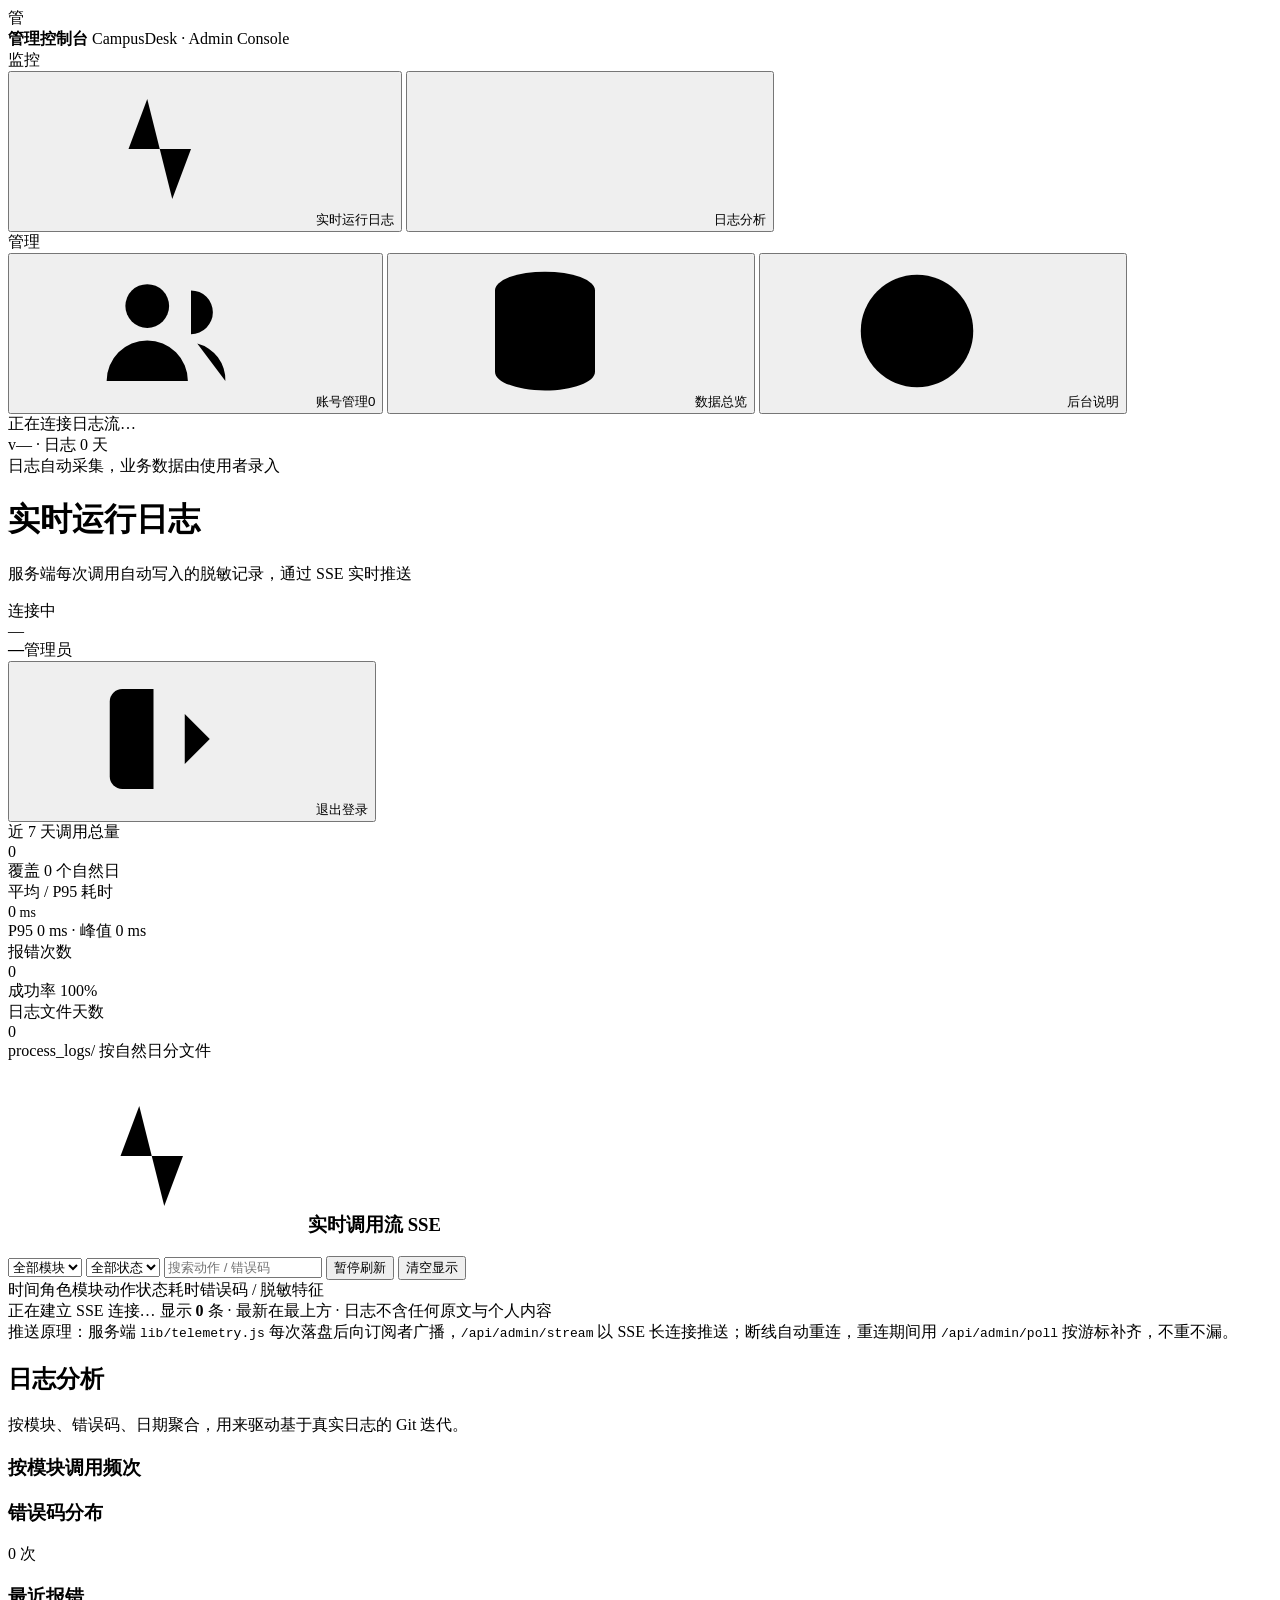
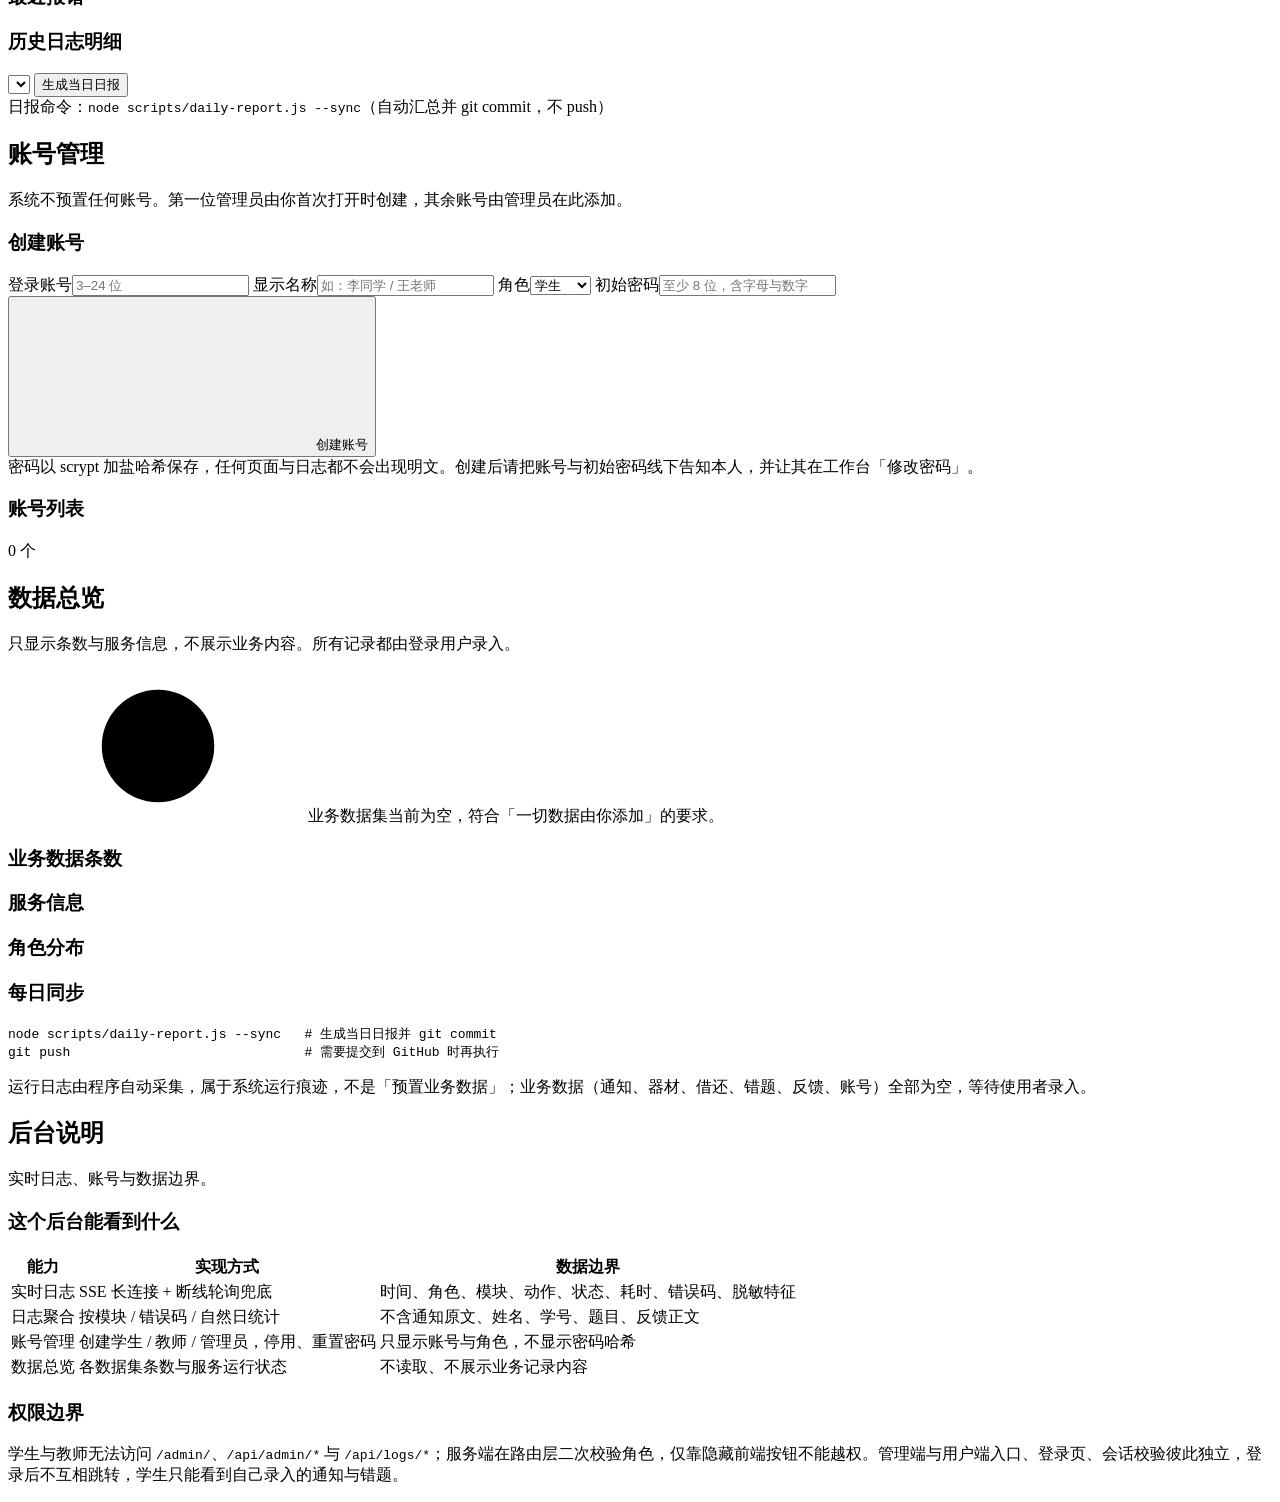
==== public/admin/index.html @ 21595023 "feat(v5): 三套独立入口 + 中国书院动态封面 + 清空账号重新注册 需求: 删除已注册管理员与用户重新注册; 管理员与用户彻底分开; 界面太简单, 按校园文化设计动态封面 - 清空账号: 原" ====
<!DOCTYPE html>
<html lang="zh-CN">
<head>
<meta charset="UTF-8">
<meta name="viewport" content="width=device-width, initial-scale=1.0">
<title>管理后台 · 校园事务台 CampusDesk</title>
<link rel="stylesheet" href="/style.css">
</head>
<body class="admin-shell">
<svg xmlns="http://www.w3.org/2000/svg" style="display:none" aria-hidden="true">
  <symbol id="i-pulse" viewBox="0 0 24 24"><path d="M2 12h4l3-8 4 16 3-8h6"/></symbol>
  <symbol id="i-chart" viewBox="0 0 24 24"><path d="M4 20V10M10 20V4M16 20v-7M22 20H2"/></symbol>
  <symbol id="i-users" viewBox="0 0 24 24"><circle cx="9" cy="8" r="3.5"/><path d="M2.5 20a6.5 6.5 0 0 1 13 0M16 5.5a3.5 3.5 0 0 1 0 7M17 14a6 6 0 0 1 4.5 6"/></symbol>
  <symbol id="i-db" viewBox="0 0 24 24"><ellipse cx="12" cy="5.5" rx="8" ry="3"/><path d="M4 5.5v13c0 1.7 3.6 3 8 3s8-1.3 8-3v-13M4 12c0 1.7 3.6 3 8 3s8-1.3 8-3"/></symbol>
  <symbol id="i-info" viewBox="0 0 24 24"><circle cx="12" cy="12" r="9"/><path d="M12 11v5M12 8h.01"/></symbol>
  <symbol id="i-back" viewBox="0 0 24 24"><path d="M14 5l-7 7 7 7"/><path d="M7 12h13"/></symbol>
  <symbol id="i-logout" viewBox="0 0 24 24"><path d="M10 4H5a2 2 0 0 0-2 2v12a2 2 0 0 0 2 2h5"/><path d="M15 8l4 4-4 4M9 12h10"/></symbol>
  <symbol id="i-shield" viewBox="0 0 24 24"><path d="M12 2 4 5v6c0 5 3.4 9.4 8 11 4.6-1.6 8-6 8-11V5z"/><path d="m9 12 2 2 4-4"/></symbol>
  <symbol id="i-plus" viewBox="0 0 24 24"><path d="M12 5v14M5 12h14"/></symbol>
</svg>

<div class="app-shell">
  <aside class="sidebar">
    <div class="brand">
      <div class="brand-mark">管</div>
      <div class="brand-text">
        <strong>管理控制台</strong>
        <span>CampusDesk · Admin Console</span>
      </div>
    </div>
    <nav class="nav" id="nav">
      <div class="nav-label">监控</div>
      <button class="nav-item active" data-view="live"><svg><use href="#i-pulse"/></svg>实时运行日志</button>
      <button class="nav-item" data-view="analytics"><svg><use href="#i-chart"/></svg>日志分析</button>
      <div class="nav-divider"></div>
      <div class="nav-label">管理</div>
      <button class="nav-item" data-view="users"><svg><use href="#i-users"/></svg>账号管理<span class="nav-badge" id="badge-users">0</span></button>
      <button class="nav-item" data-view="data"><svg><use href="#i-db"/></svg>数据总览</button>
      <button class="nav-item" data-view="about"><svg><use href="#i-info"/></svg>后台说明</button>
    </nav>
    <div class="side-foot">
      <div class="live-dot"><i></i><span id="side-stream">正在连接日志流…</span></div>
      <div class="side-meta">v<span id="side-version">—</span> · 日志 <span id="side-logdays">0</span> 天</div>
      <div class="side-meta">日志自动采集，业务数据由使用者录入</div>
    </div>
  </aside>

  <div class="main">
    <header class="topbar">
      <div>
        <h1 id="page-title">实时运行日志</h1>
        <p id="page-sub">服务端每次调用自动写入的脱敏记录，通过 SSE 实时推送</p>
      </div>
      <div class="topbar-right">
        <span class="live-pill" id="live-pill"><i></i><span id="live-text">连接中</span></span>
        <div class="user-chip" id="user-chip">
          <div class="user-avatar" id="user-avatar">—</div>
          <div class="user-meta"><strong id="user-name">—</strong><span id="user-role">管理员</span></div>
          <div class="user-menu" id="user-menu">
            <button class="menu-item danger" id="btn-logout"><svg><use href="#i-logout"/></svg>退出登录</button>
          </div>
        </div>
      </div>
    </header>

    <main class="content">
      <!-- ============ 实时日志 ============ -->
      <section class="view active" id="view-live">
        <div class="kpi-grid">
          <div class="kpi"><div class="kpi-label">近 7 天调用总量</div><div class="kpi-num" id="kpi-calls">0</div><div class="kpi-foot" id="kpi-calls-foot">覆盖 0 个自然日</div></div>
          <div class="kpi"><div class="kpi-label">平均 / P95 耗时</div><div class="kpi-num" id="kpi-avg">0<small style="font-size:14px;color:var(--muted)"> ms</small></div><div class="kpi-foot" id="kpi-avg-foot">P95 0 ms · 峰值 0 ms</div></div>
          <div class="kpi"><div class="kpi-label">报错次数</div><div class="kpi-num" id="kpi-errors">0</div><div class="kpi-foot" id="kpi-errors-foot">成功率 100%</div></div>
          <div class="kpi"><div class="kpi-label">日志文件天数</div><div class="kpi-num" id="kpi-days">0</div><div class="kpi-foot" id="kpi-days-foot">process_logs/ 按自然日分文件</div></div>
        </div>

        <div class="console">
          <div class="console-head">
            <h3><svg><use href="#i-pulse"/></svg>实时调用流 <span class="live-pill" id="console-pill"><i></i><span>SSE</span></span></h3>
            <div class="console-toolbar">
              <select id="filter-module"><option value="">全部模块</option></select>
              <select id="filter-status"><option value="">全部状态</option><option value="ok">仅成功</option><option value="error">仅报错</option></select>
              <input id="filter-text" placeholder="搜索动作 / 错误码" style="width:150px">
              <button class="toggle-btn" id="btn-pause">暂停刷新</button>
              <button class="toggle-btn" id="btn-clear">清空显示</button>
            </div>
          </div>
          <div class="console-body" id="console-body">
            <div class="log-line log-head">
              <span>时间</span><span>角色</span><span>模块</span><span>动作</span><span>状态</span><span>耗时</span><span>错误码 / 脱敏特征</span>
            </div>
            <div id="log-rows"></div>
          </div>
          <div class="console-foot">
            <span id="stream-status">正在建立 SSE 连接…</span>
            <span>显示 <b id="row-count">0</b> 条 · 最新在最上方 · 日志不含任何原文与个人内容</span>
          </div>
        </div>
        <div class="admin-note">推送原理：服务端 <code>lib/telemetry.js</code> 每次落盘后向订阅者广播，<code>/api/admin/stream</code> 以 SSE 长连接推送；断线自动重连，重连期间用 <code>/api/admin/poll</code> 按游标补齐，不重不漏。</div>
      </section>

      <!-- ============ 日志分析 ============ -->
      <section class="view" id="view-analytics">
        <div class="section-intro"><h2>日志分析</h2><p>按模块、错误码、日期聚合，用来驱动基于真实日志的 Git 迭代。</p></div>
        <div class="stat-grid" id="analytics-stats"></div>
        <div class="split">
          <div class="card">
            <div class="card-head"><h3>按模块调用频次</h3></div>
            <div id="module-bars"></div>
          </div>
          <div class="card">
            <div class="card-head"><h3>错误码分布</h3><span class="chip" id="error-count">0 次</span></div>
            <div id="error-codes"></div>
            <div class="card-head mt"><h3>最近报错</h3></div>
            <div id="error-list"></div>
          </div>
        </div>
        <div class="card" style="margin-top:16px">
          <div class="card-head">
            <h3>历史日志明细</h3>
            <div class="head-actions">
              <select id="log-day-select" class="select-sm"></select>
              <button class="btn btn-soft btn-sm" id="btn-report">生成当日日报</button>
            </div>
          </div>
          <div id="log-table"></div>
          <div class="chart-foot">日报命令：<code>node scripts/daily-report.js --sync</code>（自动汇总并 git commit，不 push）</div>
        </div>
      </section>

      <!-- ============ 账号管理 ============ -->
      <section class="view" id="view-users">
        <div class="section-intro"><h2>账号管理</h2><p>系统不预置任何账号。第一位管理员由你首次打开时创建，其余账号由管理员在此添加。</p></div>
        <div class="two-col uneven">
          <div class="card">
            <div class="card-head"><h3>创建账号</h3></div>
            <form id="form-user" class="form">
              <div class="form-grid">
                <label>登录账号<input id="us-username" required placeholder="3–24 位" maxlength="24" autocomplete="off"></label>
                <label>显示名称<input id="us-name" required placeholder="如：李同学 / 王老师" maxlength="20"></label>
                <label>角色<select id="us-role"><option value="student">学生</option><option value="teacher">教师</option><option value="admin">管理员</option></select></label>
                <label>初始密码<input id="us-pass" type="password" required placeholder="至少 8 位，含字母与数字" autocomplete="new-password"></label>
              </div>
              <button class="btn btn-primary full" type="submit"><svg><use href="#i-plus"/></svg>创建账号</button>
            </form>
            <div class="admin-note">密码以 scrypt 加盐哈希保存，任何页面与日志都不会出现明文。创建后请把账号与初始密码线下告知本人，并让其在工作台「修改密码」。</div>
          </div>
          <div class="card">
            <div class="card-head"><h3>账号列表</h3><span class="chip" id="users-total">0 个</span></div>
            <div id="user-table"></div>
          </div>
        </div>
      </section>

      <!-- ============ 数据总览 ============ -->
      <section class="view" id="view-data">
        <div class="section-intro"><h2>数据总览</h2><p>只显示条数与服务信息，不展示业务内容。所有记录都由登录用户录入。</p></div>
        <div class="zero-banner" id="data-zero"><svg><use href="#i-info"/></svg><span>业务数据集当前为空，符合「一切数据由你添加」的要求。</span></div>
        <div class="split">
          <div class="card">
            <div class="card-head"><h3>业务数据条数</h3></div>
            <div id="dataset-table"></div>
          </div>
          <div class="card">
            <div class="card-head"><h3>服务信息</h3></div>
            <div id="health-table"></div>
            <div class="card-head mt"><h3>角色分布</h3></div>
            <div id="role-bars"></div>
          </div>
        </div>
        <div class="card" style="margin-top:16px">
          <div class="card-head"><h3>每日同步</h3></div>
          <pre class="codeblock">node scripts/daily-report.js --sync   # 生成当日日报并 git commit
git push                              # 需要提交到 GitHub 时再执行</pre>
          <p class="about-p">运行日志由程序自动采集，属于系统运行痕迹，不是「预置业务数据」；业务数据（通知、器材、借还、错题、反馈、账号）全部为空，等待使用者录入。</p>
        </div>
      </section>

      <!-- ============ 后台说明 ============ -->
      <section class="view" id="view-about">
        <div class="section-intro"><h2>后台说明</h2><p>实时日志、账号与数据边界。</p></div>
        <div class="card">
          <div class="card-head"><h3>这个后台能看到什么</h3></div>
          <table class="table">
            <thead><tr><th>能力</th><th>实现方式</th><th>数据边界</th></tr></thead>
            <tbody>
              <tr><td>实时日志</td><td>SSE 长连接 + 断线轮询兜底</td><td>时间、角色、模块、动作、状态、耗时、错误码、脱敏特征</td></tr>
              <tr><td>日志聚合</td><td>按模块 / 错误码 / 自然日统计</td><td>不含通知原文、姓名、学号、题目、反馈正文</td></tr>
              <tr><td>账号管理</td><td>创建学生 / 教师 / 管理员，停用、重置密码</td><td>只显示账号与角色，不显示密码哈希</td></tr>
              <tr><td>数据总览</td><td>各数据集条数与服务运行状态</td><td>不读取、不展示业务记录内容</td></tr>
            </tbody>
          </table>
        </div>
        <div class="card" style="margin-top:16px">
          <div class="card-head"><h3>权限边界</h3></div>
          <p class="about-p">学生与教师无法访问 <code>/admin/</code>、<code>/api/admin/*</code> 与 <code>/api/logs/*</code>；服务端在路由层二次校验角色，仅靠隐藏前端按钮不能越权。管理端与用户端入口、登录页、会话校验彼此独立，登录后不互相跳转，学生只能看到自己录入的通知与错题。</p>
        </div>
      </section>
    </main>
  </div>
</div>

<div id="toast" class="toast"></div>
<script src="/admin/admin.js"></script>
</body>
</html>
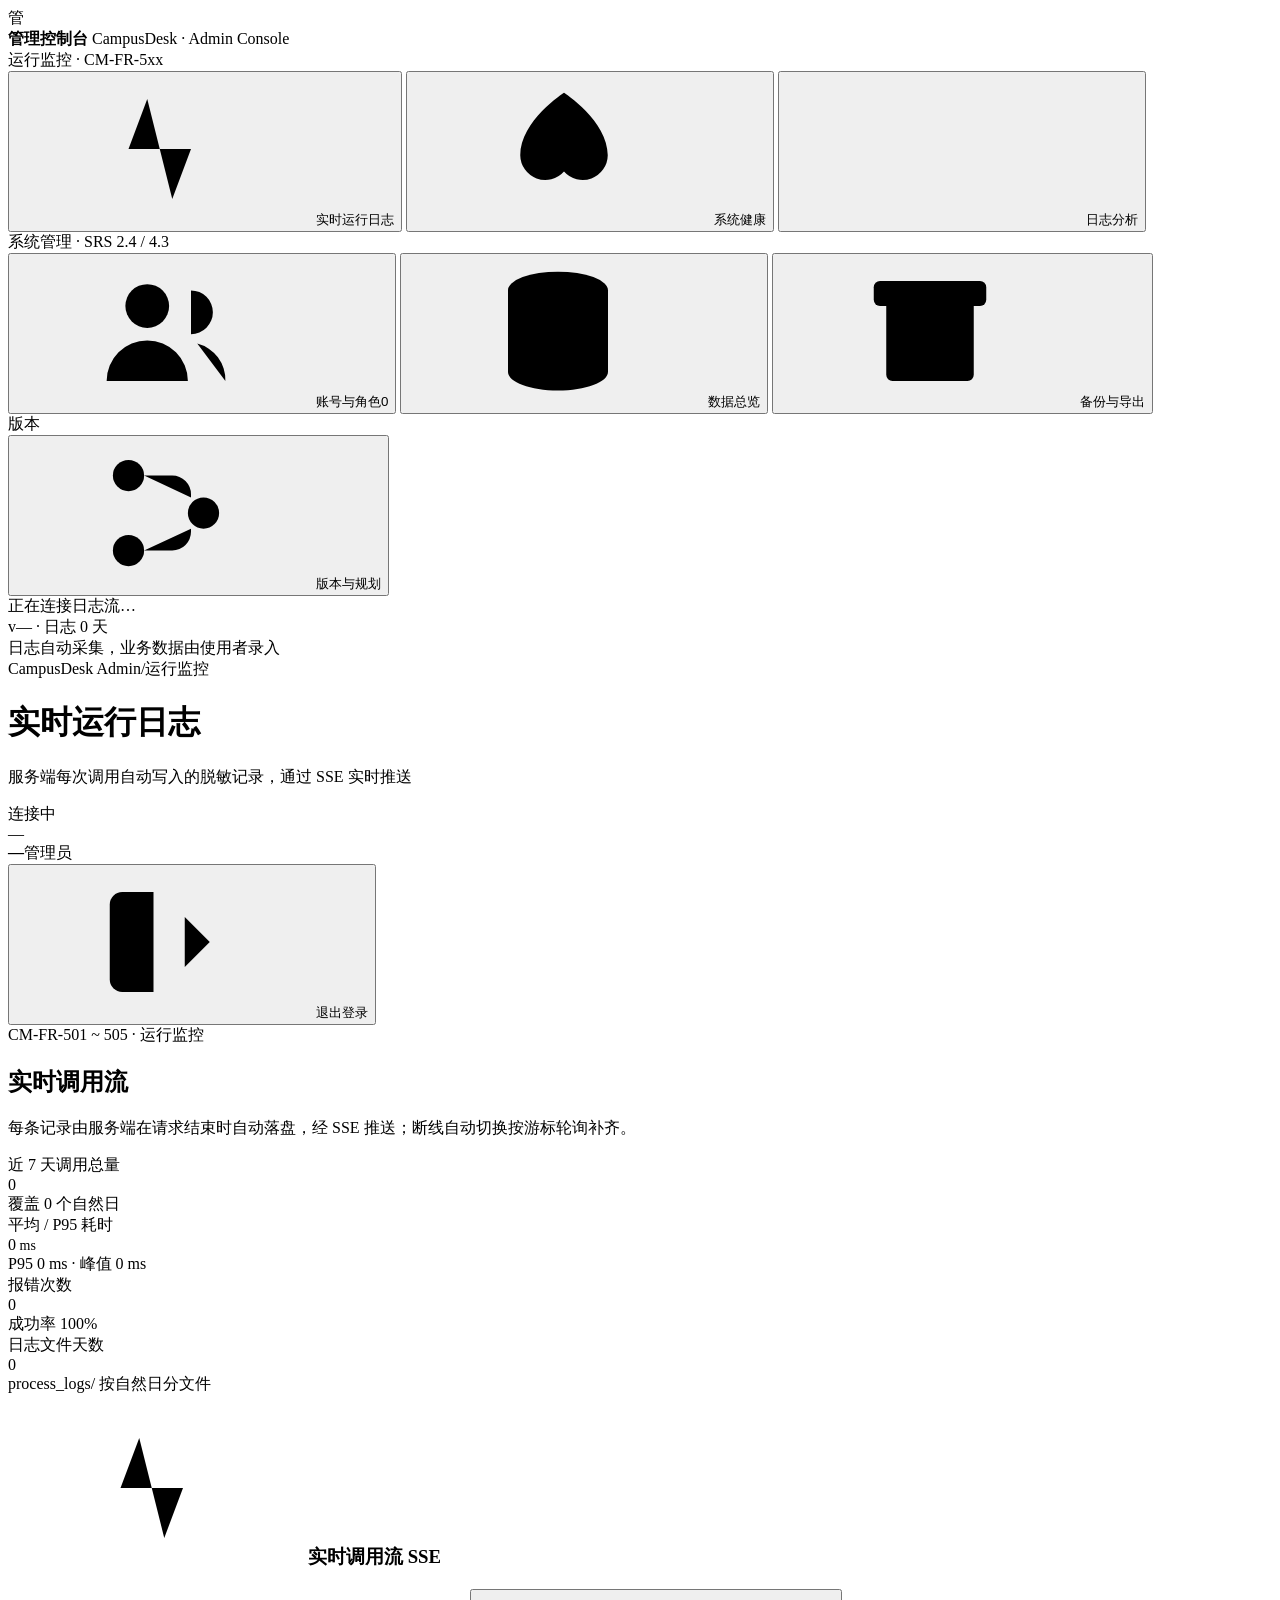
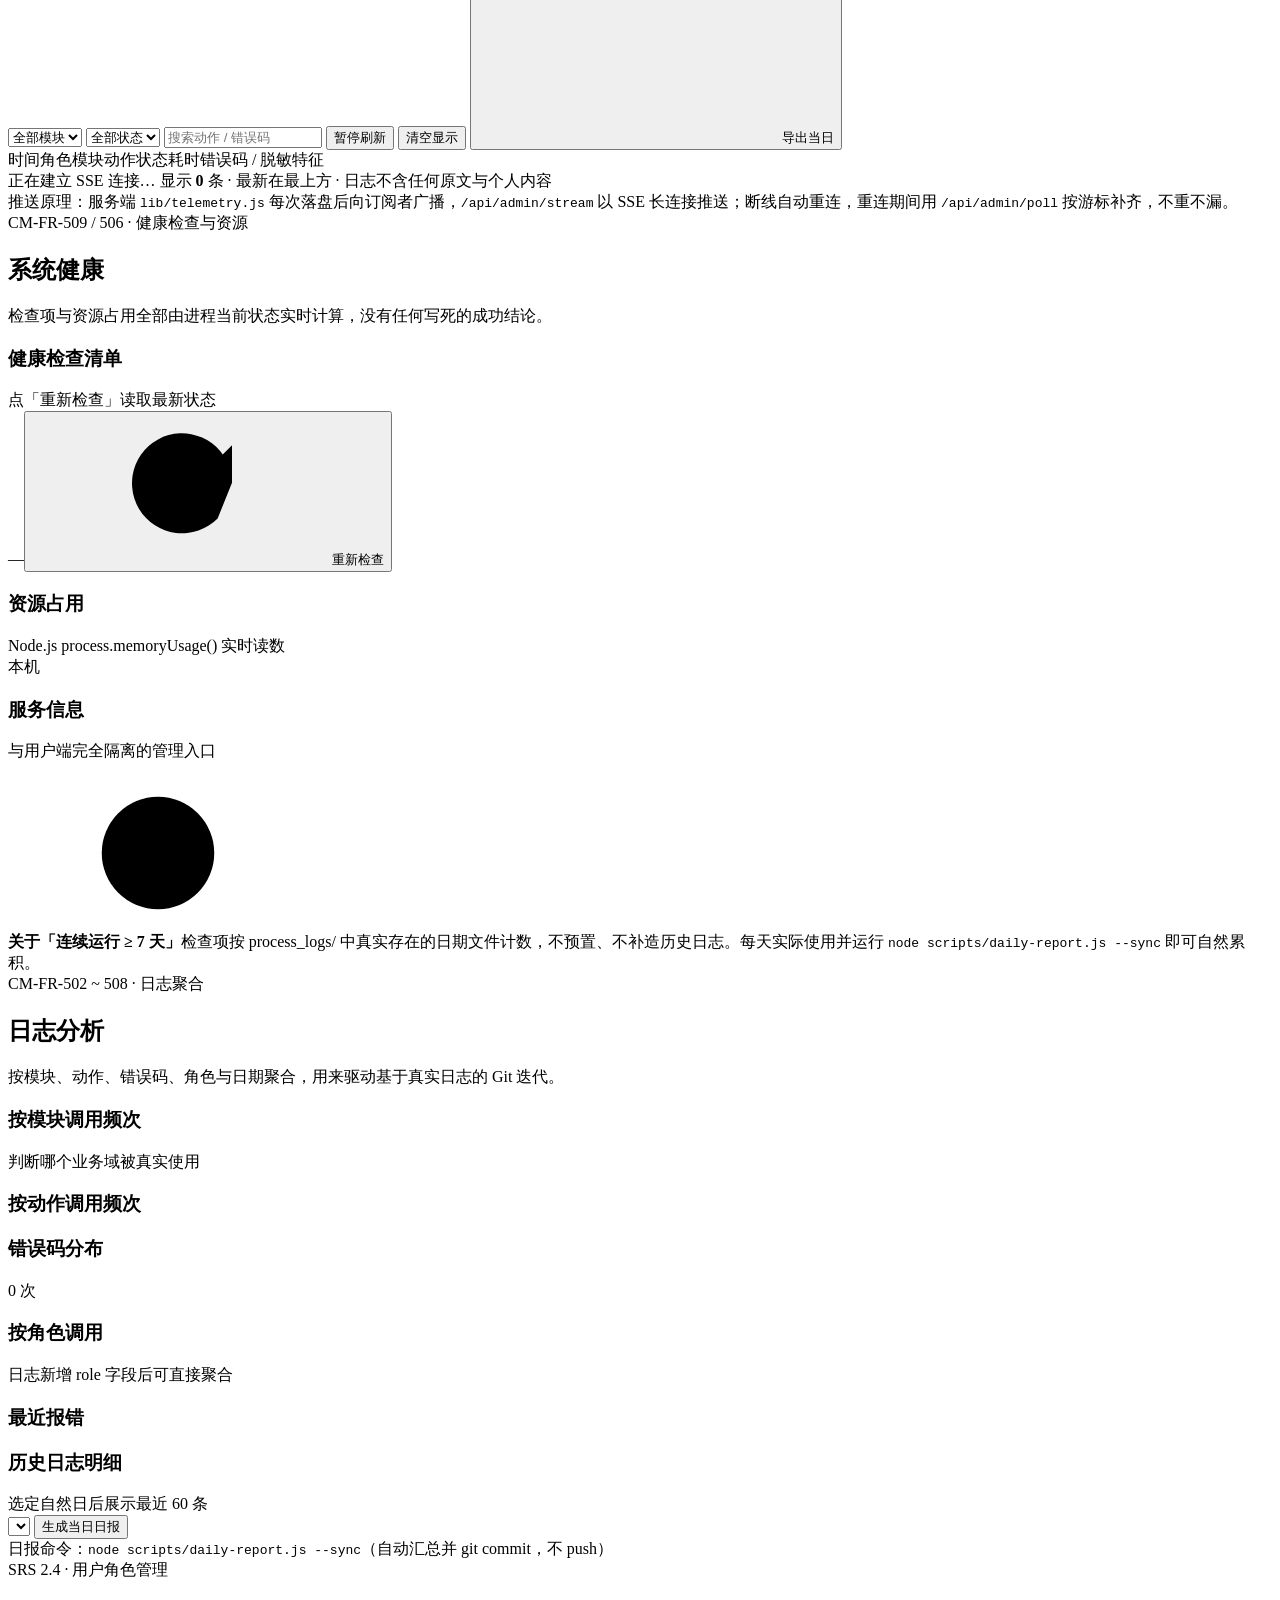
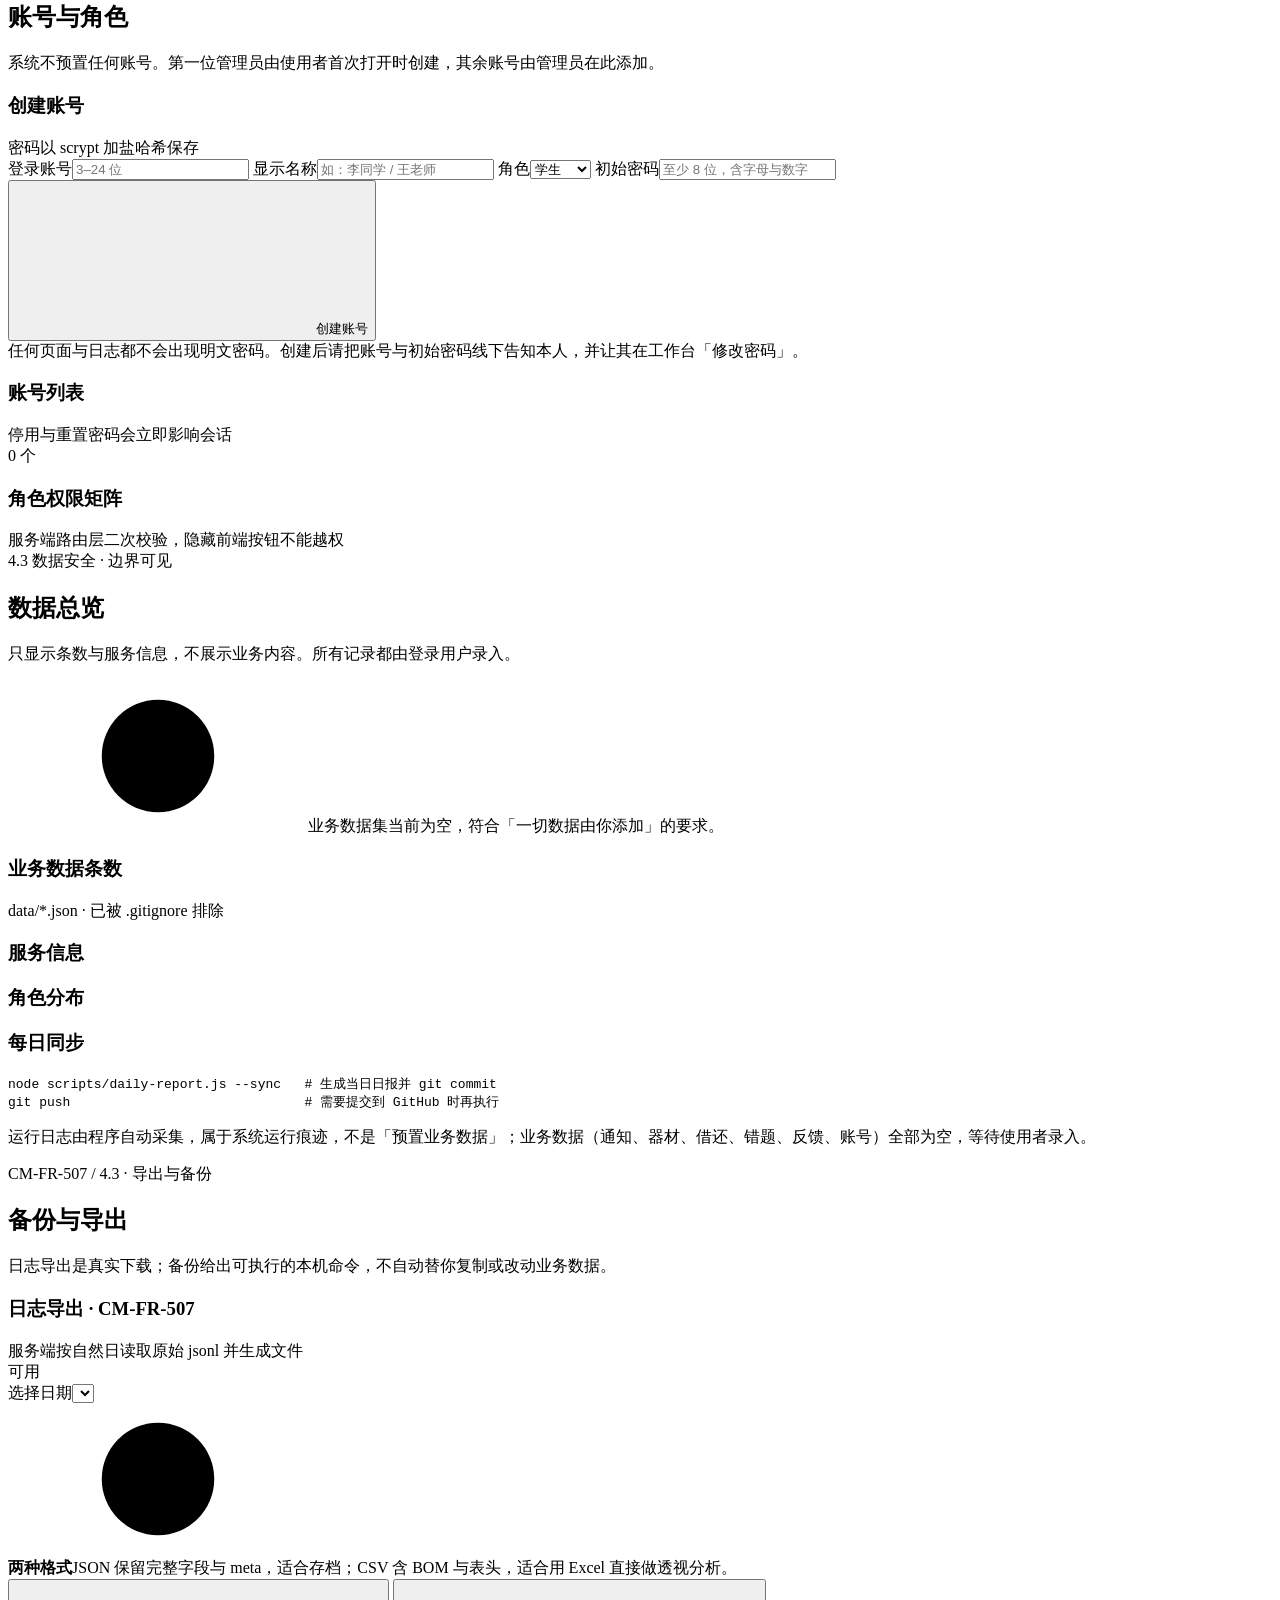
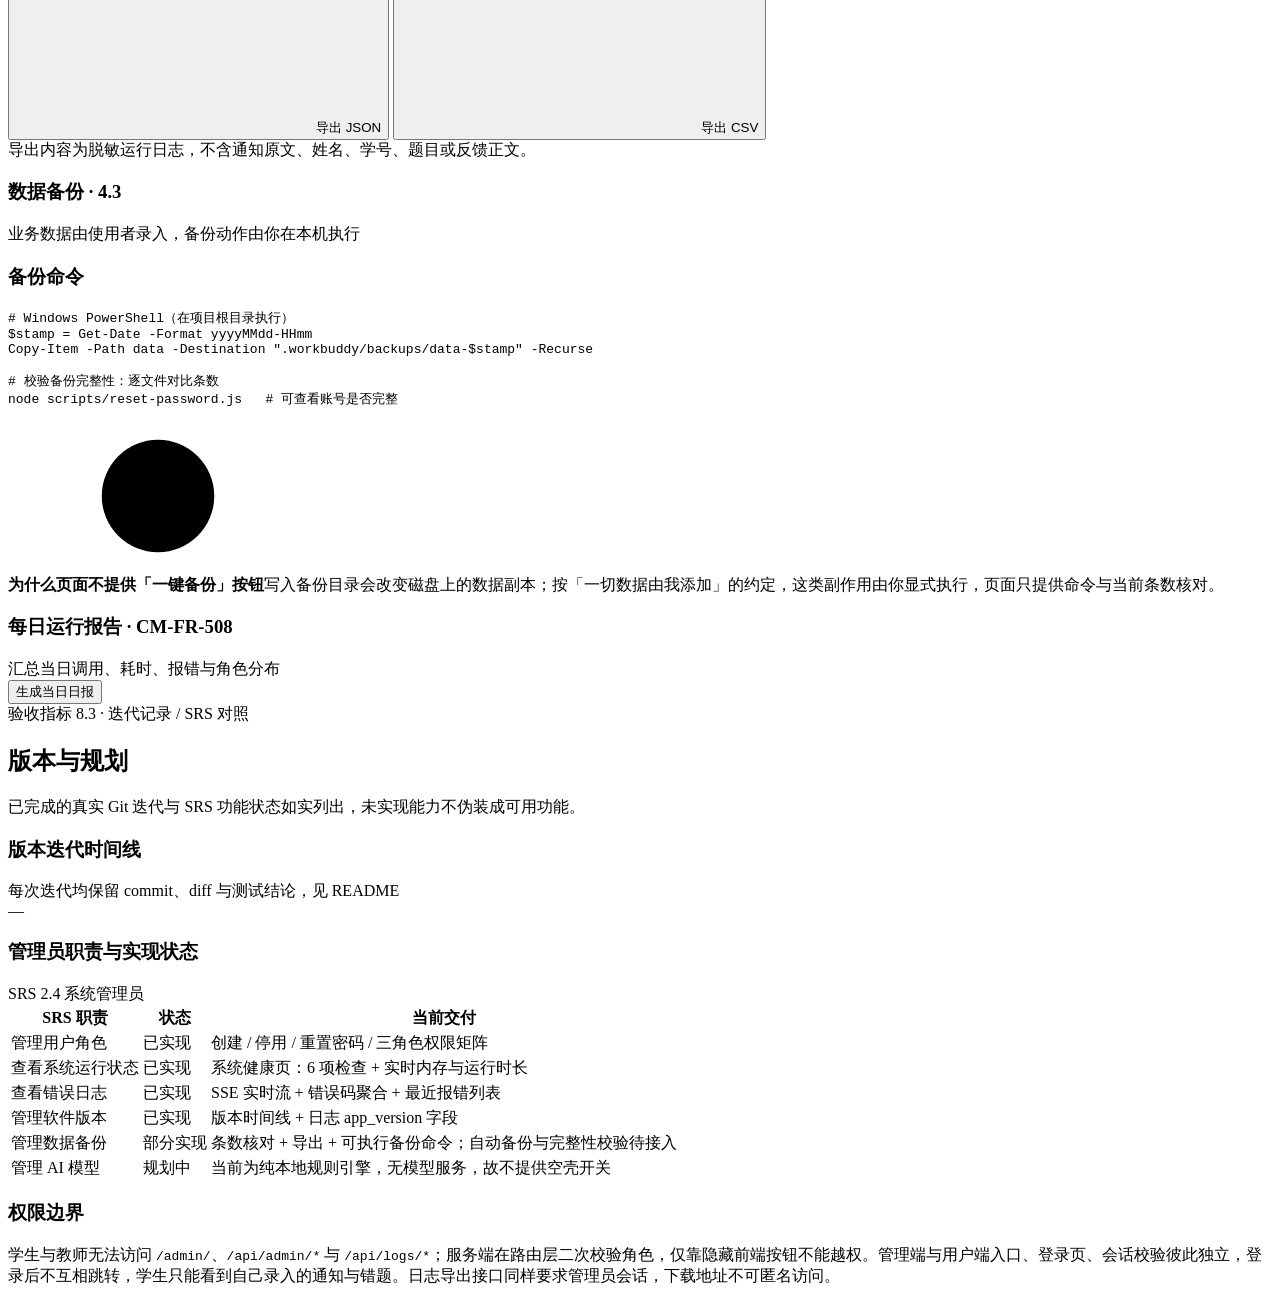
==== commit cf9dab39: "feat(v6): 按 SRS 重构双端信息架构并落地企业级设计系统 需求: 封面/登录已优化, 继续优化学生教师端与管理员端界面; 以 CampusMate SRS V1.0 功能域为蓝图, 未实现" ====
--- a/public/admin/index.html
+++ b/public/admin/index.html
@@ -13,10 +13,15 @@
   <symbol id="i-users" viewBox="0 0 24 24"><circle cx="9" cy="8" r="3.5"/><path d="M2.5 20a6.5 6.5 0 0 1 13 0M16 5.5a3.5 3.5 0 0 1 0 7M17 14a6 6 0 0 1 4.5 6"/></symbol>
   <symbol id="i-db" viewBox="0 0 24 24"><ellipse cx="12" cy="5.5" rx="8" ry="3"/><path d="M4 5.5v13c0 1.7 3.6 3 8 3s8-1.3 8-3v-13M4 12c0 1.7 3.6 3 8 3s8-1.3 8-3"/></symbol>
   <symbol id="i-info" viewBox="0 0 24 24"><circle cx="12" cy="12" r="9"/><path d="M12 11v5M12 8h.01"/></symbol>
-  <symbol id="i-back" viewBox="0 0 24 24"><path d="M14 5l-7 7 7 7"/><path d="M7 12h13"/></symbol>
   <symbol id="i-logout" viewBox="0 0 24 24"><path d="M10 4H5a2 2 0 0 0-2 2v12a2 2 0 0 0 2 2h5"/><path d="M15 8l4 4-4 4M9 12h10"/></symbol>
   <symbol id="i-shield" viewBox="0 0 24 24"><path d="M12 2 4 5v6c0 5 3.4 9.4 8 11 4.6-1.6 8-6 8-11V5z"/><path d="m9 12 2 2 4-4"/></symbol>
   <symbol id="i-plus" viewBox="0 0 24 24"><path d="M12 5v14M5 12h14"/></symbol>
+  <symbol id="i-heart" viewBox="0 0 24 24"><path d="M12 3s-7 4.5-7 10a4 4 0 0 0 7 2.6A4 4 0 0 0 19 13c0-5.5-7-10-7-10z"/><path d="M4 9h4l2-3 3 6 2-3h5"/></symbol>
+  <symbol id="i-archive" viewBox="0 0 24 24"><rect x="3" y="4" width="18" height="4" rx="1"/><path d="M5 8v11a1 1 0 0 0 1 1h12a1 1 0 0 0 1-1V8M10 12h4"/></symbol>
+  <symbol id="i-version" viewBox="0 0 24 24"><circle cx="6" cy="6" r="2.5"/><circle cx="6" cy="18" r="2.5"/><circle cx="18" cy="12" r="2.5"/><path d="M6 8.5v7M8.5 6H13a3 3 0 0 1 3 3v.5M8.5 18H13a3 3 0 0 0 3-3v-.5"/></symbol>
+  <symbol id="i-download" viewBox="0 0 24 24"><path d="M12 3v12m0 0 4-4m-4 4-4-4M4 19h16"/></symbol>
+  <symbol id="i-refresh" viewBox="0 0 24 24"><path d="M20 11a8 8 0 1 0-2.3 5.7"/><path d="M20 5v6h-6"/></symbol>
+  <symbol id="i-clock" viewBox="0 0 24 24"><circle cx="12" cy="12" r="9"/><path d="M12 7v5l3 2"/></symbol>
 </svg>
 
 <div class="app-shell">
@@ -29,14 +34,20 @@
       </div>
     </div>
     <nav class="nav" id="nav">
-      <div class="nav-label">监控</div>
+      <div class="nav-label">运行监控 · CM-FR-5xx</div>
       <button class="nav-item active" data-view="live"><svg><use href="#i-pulse"/></svg>实时运行日志</button>
+      <button class="nav-item" data-view="health"><svg><use href="#i-heart"/></svg>系统健康</button>
       <button class="nav-item" data-view="analytics"><svg><use href="#i-chart"/></svg>日志分析</button>
+
       <div class="nav-divider"></div>
-      <div class="nav-label">管理</div>
-      <button class="nav-item" data-view="users"><svg><use href="#i-users"/></svg>账号管理<span class="nav-badge" id="badge-users">0</span></button>
+      <div class="nav-label">系统管理 · SRS 2.4 / 4.3</div>
+      <button class="nav-item" data-view="users"><svg><use href="#i-users"/></svg>账号与角色<span class="nav-badge" id="badge-users">0</span></button>
       <button class="nav-item" data-view="data"><svg><use href="#i-db"/></svg>数据总览</button>
-      <button class="nav-item" data-view="about"><svg><use href="#i-info"/></svg>后台说明</button>
+      <button class="nav-item" data-view="backup"><svg><use href="#i-archive"/></svg>备份与导出</button>
+
+      <div class="nav-divider"></div>
+      <div class="nav-label">版本</div>
+      <button class="nav-item" data-view="about"><svg><use href="#i-version"/></svg>版本与规划</button>
     </nav>
     <div class="side-foot">
       <div class="live-dot"><i></i><span id="side-stream">正在连接日志流…</span></div>
@@ -47,7 +58,8 @@
 
   <div class="main">
     <header class="topbar">
-      <div>
+      <div class="topbar-title">
+        <div class="crumb"><span>CampusDesk Admin</span><span class="crumb-arrow">/</span><span id="crumb-group">运行监控</span></div>
         <h1 id="page-title">实时运行日志</h1>
         <p id="page-sub">服务端每次调用自动写入的脱敏记录，通过 SSE 实时推送</p>
       </div>
@@ -66,6 +78,11 @@
     <main class="content">
       <!-- ============ 实时日志 ============ -->
       <section class="view active" id="view-live">
+        <div class="section-intro compact">
+          <div class="eyebrow">CM-FR-501 ~ 505 · 运行监控</div>
+          <h2>实时调用流</h2>
+          <p>每条记录由服务端在请求结束时自动落盘，经 SSE 推送；断线自动切换按游标轮询补齐。</p>
+        </div>
         <div class="kpi-grid">
           <div class="kpi"><div class="kpi-label">近 7 天调用总量</div><div class="kpi-num" id="kpi-calls">0</div><div class="kpi-foot" id="kpi-calls-foot">覆盖 0 个自然日</div></div>
           <div class="kpi"><div class="kpi-label">平均 / P95 耗时</div><div class="kpi-num" id="kpi-avg">0<small style="font-size:14px;color:var(--muted)"> ms</small></div><div class="kpi-foot" id="kpi-avg-foot">P95 0 ms · 峰值 0 ms</div></div>
@@ -79,9 +96,10 @@
             <div class="console-toolbar">
               <select id="filter-module"><option value="">全部模块</option></select>
               <select id="filter-status"><option value="">全部状态</option><option value="ok">仅成功</option><option value="error">仅报错</option></select>
-              <input id="filter-text" placeholder="搜索动作 / 错误码" style="width:150px">
+              <input id="filter-text" placeholder="搜索动作 / 错误码" style="width:150px" aria-label="搜索日志">
               <button class="toggle-btn" id="btn-pause">暂停刷新</button>
               <button class="toggle-btn" id="btn-clear">清空显示</button>
+              <button class="toggle-btn" id="btn-live-export"><svg><use href="#i-download"/></svg> 导出当日</button>
             </div>
           </div>
           <div class="console-body" id="console-body">
@@ -98,25 +116,56 @@
         <div class="admin-note">推送原理：服务端 <code>lib/telemetry.js</code> 每次落盘后向订阅者广播，<code>/api/admin/stream</code> 以 SSE 长连接推送；断线自动重连，重连期间用 <code>/api/admin/poll</code> 按游标补齐，不重不漏。</div>
       </section>
 
+      <!-- ============ 系统健康 ============ -->
+      <section class="view" id="view-health">
+        <div class="section-intro">
+          <div class="eyebrow">CM-FR-509 / 506 · 健康检查与资源</div>
+          <h2>系统健康</h2>
+          <p>检查项与资源占用全部由进程当前状态实时计算，没有任何写死的成功结论。</p>
+        </div>
+        <div class="card">
+          <div class="card-head">
+            <div><h3>健康检查清单</h3><div class="card-sub">点「重新检查」读取最新状态</div></div>
+            <div class="head-actions"><span class="chip" id="health-summary">—</span><button class="btn btn-soft btn-sm" id="health-refresh"><svg><use href="#i-refresh"/></svg>重新检查</button></div>
+          </div>
+          <div id="health-checks"></div>
+        </div>
+        <div class="grid-2" style="margin-top:16px">
+          <div class="card">
+            <div class="card-head"><div><h3>资源占用</h3><div class="card-sub">Node.js process.memoryUsage() 实时读数</div></div><span class="chip">本机</span></div>
+            <div id="health-resources"></div>
+          </div>
+          <div class="card">
+            <div class="card-head"><div><h3>服务信息</h3><div class="card-sub">与用户端完全隔离的管理入口</div></div></div>
+            <div id="health-meta"></div>
+          </div>
+        </div>
+        <div class="band band-info" style="margin-top:16px"><svg><use href="#i-info"/></svg><div><b>关于「连续运行 ≥ 7 天」</b><span>检查项按 process_logs/ 中真实存在的日期文件计数，不预置、不补造历史日志。每天实际使用并运行 <code>node scripts/daily-report.js --sync</code> 即可自然累积。</span></div></div>
+      </section>
+
       <!-- ============ 日志分析 ============ -->
       <section class="view" id="view-analytics">
-        <div class="section-intro"><h2>日志分析</h2><p>按模块、错误码、日期聚合，用来驱动基于真实日志的 Git 迭代。</p></div>
+        <div class="section-intro"><div class="eyebrow">CM-FR-502 ~ 508 · 日志聚合</div><h2>日志分析</h2><p>按模块、动作、错误码、角色与日期聚合，用来驱动基于真实日志的 Git 迭代。</p></div>
         <div class="stat-grid" id="analytics-stats"></div>
         <div class="split">
           <div class="card">
-            <div class="card-head"><h3>按模块调用频次</h3></div>
+            <div class="card-head"><div><h3>按模块调用频次</h3><div class="card-sub">判断哪个业务域被真实使用</div></div></div>
             <div id="module-bars"></div>
-          </div>
-          <div class="card">
-            <div class="card-head"><h3>错误码分布</h3><span class="chip" id="error-count">0 次</span></div>
+            <div class="card-head mt"><h3>按动作调用频次</h3></div>
+            <div id="action-bars"></div>
+          </div>
+          <div class="card">
+            <div class="card-head"><div><h3>错误码分布</h3></div><span class="chip" id="error-count">0 次</span></div>
             <div id="error-codes"></div>
+            <div class="card-head mt"><div><h3>按角色调用</h3><div class="card-sub">日志新增 role 字段后可直接聚合</div></div></div>
+            <div id="role-calls"></div>
             <div class="card-head mt"><h3>最近报错</h3></div>
             <div id="error-list"></div>
           </div>
         </div>
         <div class="card" style="margin-top:16px">
           <div class="card-head">
-            <h3>历史日志明细</h3>
+            <div><h3>历史日志明细</h3><div class="card-sub">选定自然日后展示最近 60 条</div></div>
             <div class="head-actions">
               <select id="log-day-select" class="select-sm"></select>
               <button class="btn btn-soft btn-sm" id="btn-report">生成当日日报</button>
@@ -127,12 +176,12 @@
         </div>
       </section>
 
-      <!-- ============ 账号管理 ============ -->
+      <!-- ============ 账号与角色 ============ -->
       <section class="view" id="view-users">
-        <div class="section-intro"><h2>账号管理</h2><p>系统不预置任何账号。第一位管理员由你首次打开时创建，其余账号由管理员在此添加。</p></div>
+        <div class="section-intro"><div class="eyebrow">SRS 2.4 · 用户角色管理</div><h2>账号与角色</h2><p>系统不预置任何账号。第一位管理员由使用者首次打开时创建，其余账号由管理员在此添加。</p></div>
         <div class="two-col uneven">
           <div class="card">
-            <div class="card-head"><h3>创建账号</h3></div>
+            <div class="card-head"><div><h3>创建账号</h3><div class="card-sub">密码以 scrypt 加盐哈希保存</div></div></div>
             <form id="form-user" class="form">
               <div class="form-grid">
                 <label>登录账号<input id="us-username" required placeholder="3–24 位" maxlength="24" autocomplete="off"></label>
@@ -142,22 +191,26 @@
               </div>
               <button class="btn btn-primary full" type="submit"><svg><use href="#i-plus"/></svg>创建账号</button>
             </form>
-            <div class="admin-note">密码以 scrypt 加盐哈希保存，任何页面与日志都不会出现明文。创建后请把账号与初始密码线下告知本人，并让其在工作台「修改密码」。</div>
-          </div>
-          <div class="card">
-            <div class="card-head"><h3>账号列表</h3><span class="chip" id="users-total">0 个</span></div>
+            <div class="admin-note">任何页面与日志都不会出现明文密码。创建后请把账号与初始密码线下告知本人，并让其在工作台「修改密码」。</div>
+          </div>
+          <div class="card">
+            <div class="card-head"><div><h3>账号列表</h3><div class="card-sub">停用与重置密码会立即影响会话</div></div><span class="chip" id="users-total">0 个</span></div>
             <div id="user-table"></div>
           </div>
+        </div>
+        <div class="card" style="margin-top:16px">
+          <div class="card-head"><div><h3>角色权限矩阵</h3><div class="card-sub">服务端路由层二次校验，隐藏前端按钮不能越权</div></div></div>
+          <div id="perm-matrix"></div>
         </div>
       </section>
 
       <!-- ============ 数据总览 ============ -->
       <section class="view" id="view-data">
-        <div class="section-intro"><h2>数据总览</h2><p>只显示条数与服务信息，不展示业务内容。所有记录都由登录用户录入。</p></div>
+        <div class="section-intro"><div class="eyebrow">4.3 数据安全 · 边界可见</div><h2>数据总览</h2><p>只显示条数与服务信息，不展示业务内容。所有记录都由登录用户录入。</p></div>
         <div class="zero-banner" id="data-zero"><svg><use href="#i-info"/></svg><span>业务数据集当前为空，符合「一切数据由你添加」的要求。</span></div>
         <div class="split">
           <div class="card">
-            <div class="card-head"><h3>业务数据条数</h3></div>
+            <div class="card-head"><div><h3>业务数据条数</h3><div class="card-sub">data/*.json · 已被 .gitignore 排除</div></div></div>
             <div id="dataset-table"></div>
           </div>
           <div class="card">
@@ -175,24 +228,62 @@
         </div>
       </section>
 
-      <!-- ============ 后台说明 ============ -->
+      <!-- ============ 备份与导出 ============ -->
+      <section class="view" id="view-backup">
+        <div class="section-intro"><div class="eyebrow">CM-FR-507 / 4.3 · 导出与备份</div><h2>备份与导出</h2><p>日志导出是真实下载；备份给出可执行的本机命令，不自动替你复制或改动业务数据。</p></div>
+        <div class="two-col uneven">
+          <div class="card">
+            <div class="card-head"><div><h3>日志导出 · CM-FR-507</h3><div class="card-sub">服务端按自然日读取原始 jsonl 并生成文件</div></div><span class="chip good">可用</span></div>
+            <div class="form">
+              <label>选择日期<select id="export-day"></select></label>
+              <div class="band band-info"><svg><use href="#i-info"/></svg><div><b>两种格式</b><span>JSON 保留完整字段与 meta，适合存档；CSV 含 BOM 与表头，适合用 Excel 直接做透视分析。</span></div></div>
+              <div class="head-actions">
+                <button class="btn btn-primary" id="btn-export-json"><svg><use href="#i-download"/></svg>导出 JSON</button>
+                <button class="btn btn-soft" id="btn-export-csv"><svg><use href="#i-download"/></svg>导出 CSV</button>
+              </div>
+            </div>
+            <div class="admin-note" id="export-note">导出内容为脱敏运行日志，不含通知原文、姓名、学号、题目或反馈正文。</div>
+          </div>
+          <div class="card">
+            <div class="card-head"><div><h3>数据备份 · 4.3</h3><div class="card-sub">业务数据由使用者录入，备份动作由你在本机执行</div></div></div>
+            <div id="backup-datasets"></div>
+            <div class="card-head mt"><h3>备份命令</h3></div>
+            <pre class="codeblock"># Windows PowerShell（在项目根目录执行）
+$stamp = Get-Date -Format yyyyMMdd-HHmm
+Copy-Item -Path data -Destination ".workbuddy/backups/data-$stamp" -Recurse
+
+# 校验备份完整性：逐文件对比条数
+node scripts/reset-password.js   # 可查看账号是否完整</pre>
+            <div class="band band-warn"><svg><use href="#i-info"/></svg><div><b>为什么页面不提供「一键备份」按钮</b><span>写入备份目录会改变磁盘上的数据副本；按「一切数据由我添加」的约定，这类副作用由你显式执行，页面只提供命令与当前条数核对。</span></div></div>
+          </div>
+        </div>
+        <div class="card" style="margin-top:16px">
+          <div class="card-head"><div><h3>每日运行报告 · CM-FR-508</h3><div class="card-sub">汇总当日调用、耗时、报错与角色分布</div></div><button class="btn btn-soft btn-sm" id="btn-report-2">生成当日日报</button></div>
+          <div id="backup-files"></div>
+        </div>
+      </section>
+
+      <!-- ============ 版本与规划 ============ -->
       <section class="view" id="view-about">
-        <div class="section-intro"><h2>后台说明</h2><p>实时日志、账号与数据边界。</p></div>
+        <div class="section-intro"><div class="eyebrow">验收指标 8.3 · 迭代记录 / SRS 对照</div><h2>版本与规划</h2><p>已完成的真实 Git 迭代与 SRS 功能状态如实列出，未实现能力不伪装成可用功能。</p></div>
         <div class="card">
-          <div class="card-head"><h3>这个后台能看到什么</h3></div>
-          <table class="table">
-            <thead><tr><th>能力</th><th>实现方式</th><th>数据边界</th></tr></thead>
-            <tbody>
-              <tr><td>实时日志</td><td>SSE 长连接 + 断线轮询兜底</td><td>时间、角色、模块、动作、状态、耗时、错误码、脱敏特征</td></tr>
-              <tr><td>日志聚合</td><td>按模块 / 错误码 / 自然日统计</td><td>不含通知原文、姓名、学号、题目、反馈正文</td></tr>
-              <tr><td>账号管理</td><td>创建学生 / 教师 / 管理员，停用、重置密码</td><td>只显示账号与角色，不显示密码哈希</td></tr>
-              <tr><td>数据总览</td><td>各数据集条数与服务运行状态</td><td>不读取、不展示业务记录内容</td></tr>
-            </tbody>
-          </table>
+          <div class="card-head"><div><h3>版本迭代时间线</h3><div class="card-sub">每次迭代均保留 commit、diff 与测试结论，见 README</div></div><span class="chip" id="version-current">—</span></div>
+          <div id="version-timeline"></div>
+        </div>
+        <div class="card" style="margin-top:16px">
+          <div class="card-head"><div><h3>管理员职责与实现状态</h3><div class="card-sub">SRS 2.4 系统管理员</div></div></div>
+          <div class="table-wrap"><table class="table roadmap"><thead><tr><th>SRS 职责</th><th>状态</th><th>当前交付</th></tr></thead><tbody>
+            <tr><td>管理用户角色</td><td><span class="st st-ok">已实现</span></td><td>创建 / 停用 / 重置密码 / 三角色权限矩阵</td></tr>
+            <tr><td>查看系统运行状态</td><td><span class="st st-ok">已实现</span></td><td>系统健康页：6 项检查 + 实时内存与运行时长</td></tr>
+            <tr><td>查看错误日志</td><td><span class="st st-ok">已实现</span></td><td>SSE 实时流 + 错误码聚合 + 最近报错列表</td></tr>
+            <tr><td>管理软件版本</td><td><span class="st st-ok">已实现</span></td><td>版本时间线 + 日志 app_version 字段</td></tr>
+            <tr><td>管理数据备份</td><td><span class="st st-part">部分实现</span></td><td>条数核对 + 导出 + 可执行备份命令；自动备份与完整性校验待接入</td></tr>
+            <tr><td>管理 AI 模型</td><td><span class="st st-plan">规划中</span></td><td>当前为纯本地规则引擎，无模型服务，故不提供空壳开关</td></tr>
+          </tbody></table></div>
         </div>
         <div class="card" style="margin-top:16px">
           <div class="card-head"><h3>权限边界</h3></div>
-          <p class="about-p">学生与教师无法访问 <code>/admin/</code>、<code>/api/admin/*</code> 与 <code>/api/logs/*</code>；服务端在路由层二次校验角色，仅靠隐藏前端按钮不能越权。管理端与用户端入口、登录页、会话校验彼此独立，登录后不互相跳转，学生只能看到自己录入的通知与错题。</p>
+          <p class="about-p">学生与教师无法访问 <code>/admin/</code>、<code>/api/admin/*</code> 与 <code>/api/logs/*</code>；服务端在路由层二次校验角色，仅靠隐藏前端按钮不能越权。管理端与用户端入口、登录页、会话校验彼此独立，登录后不互相跳转，学生只能看到自己录入的通知与错题。日志导出接口同样要求管理员会话，下载地址不可匿名访问。</p>
         </div>
       </section>
     </main>
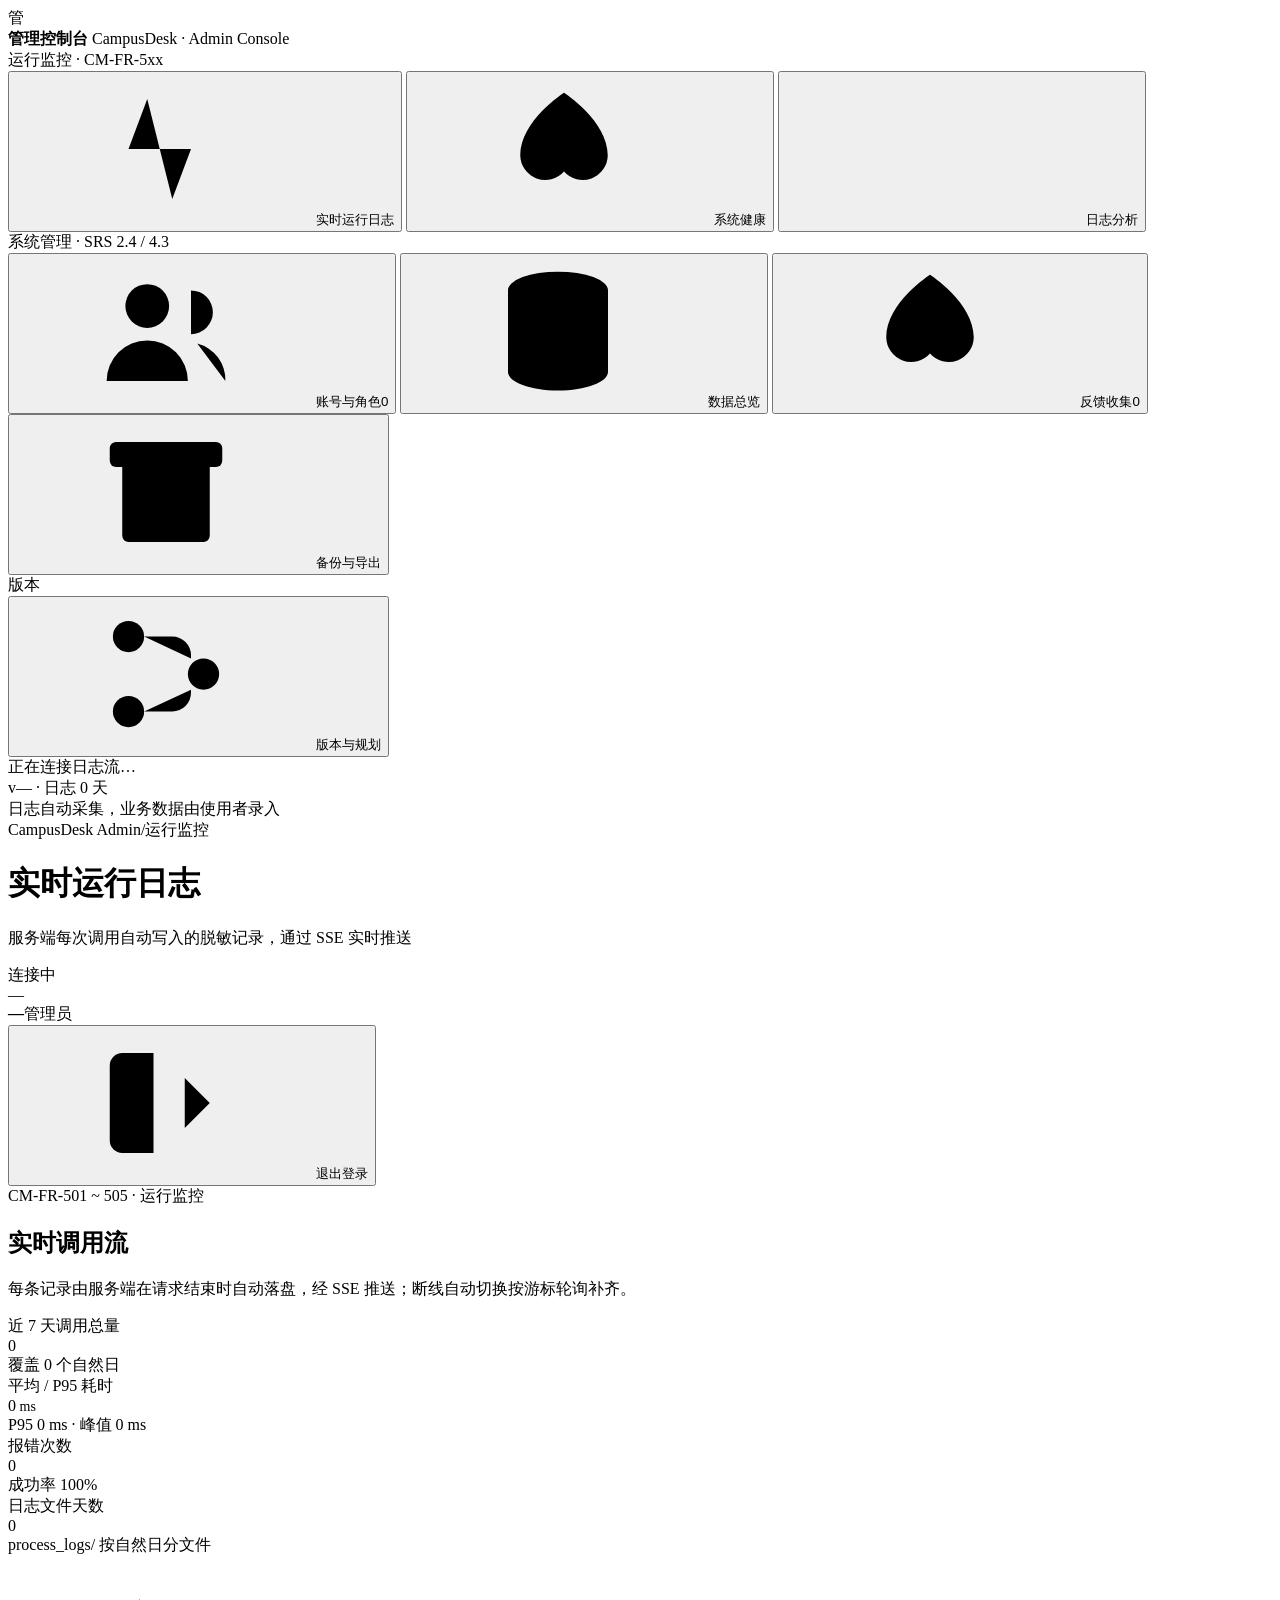
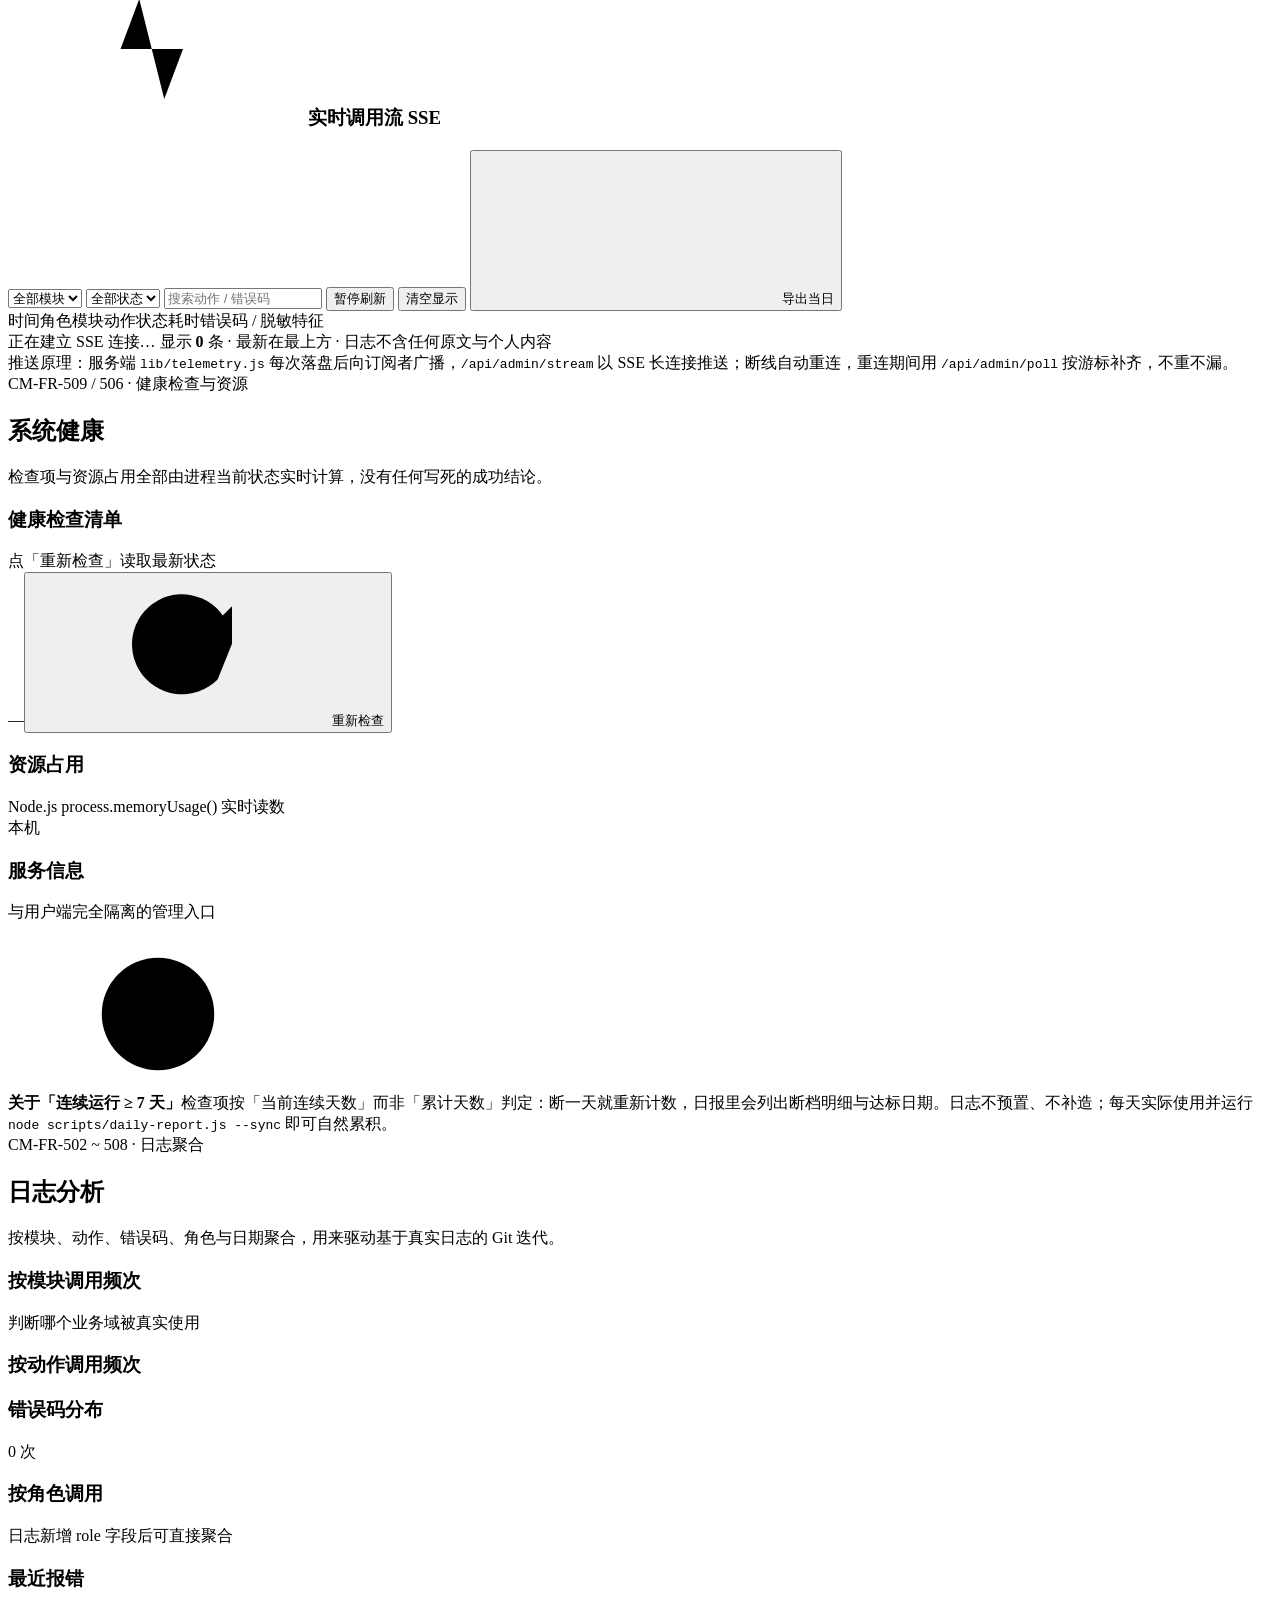
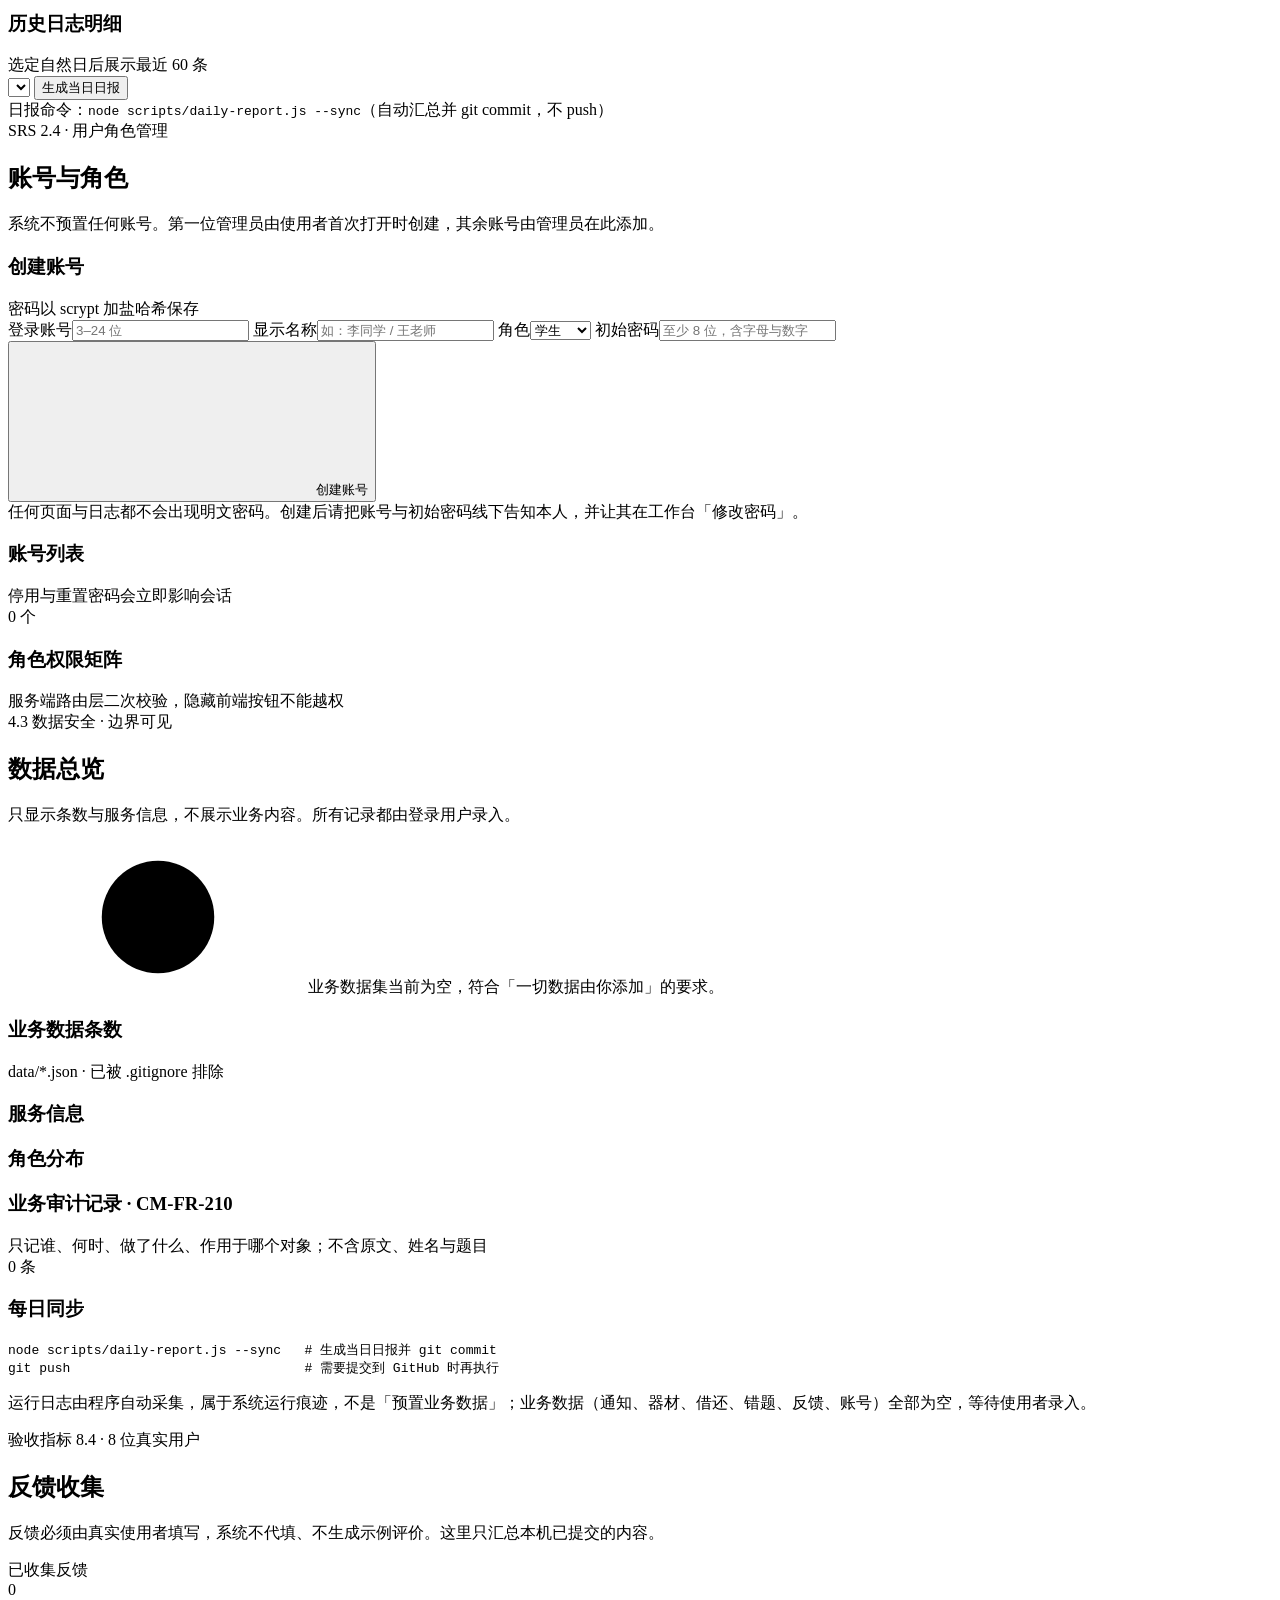
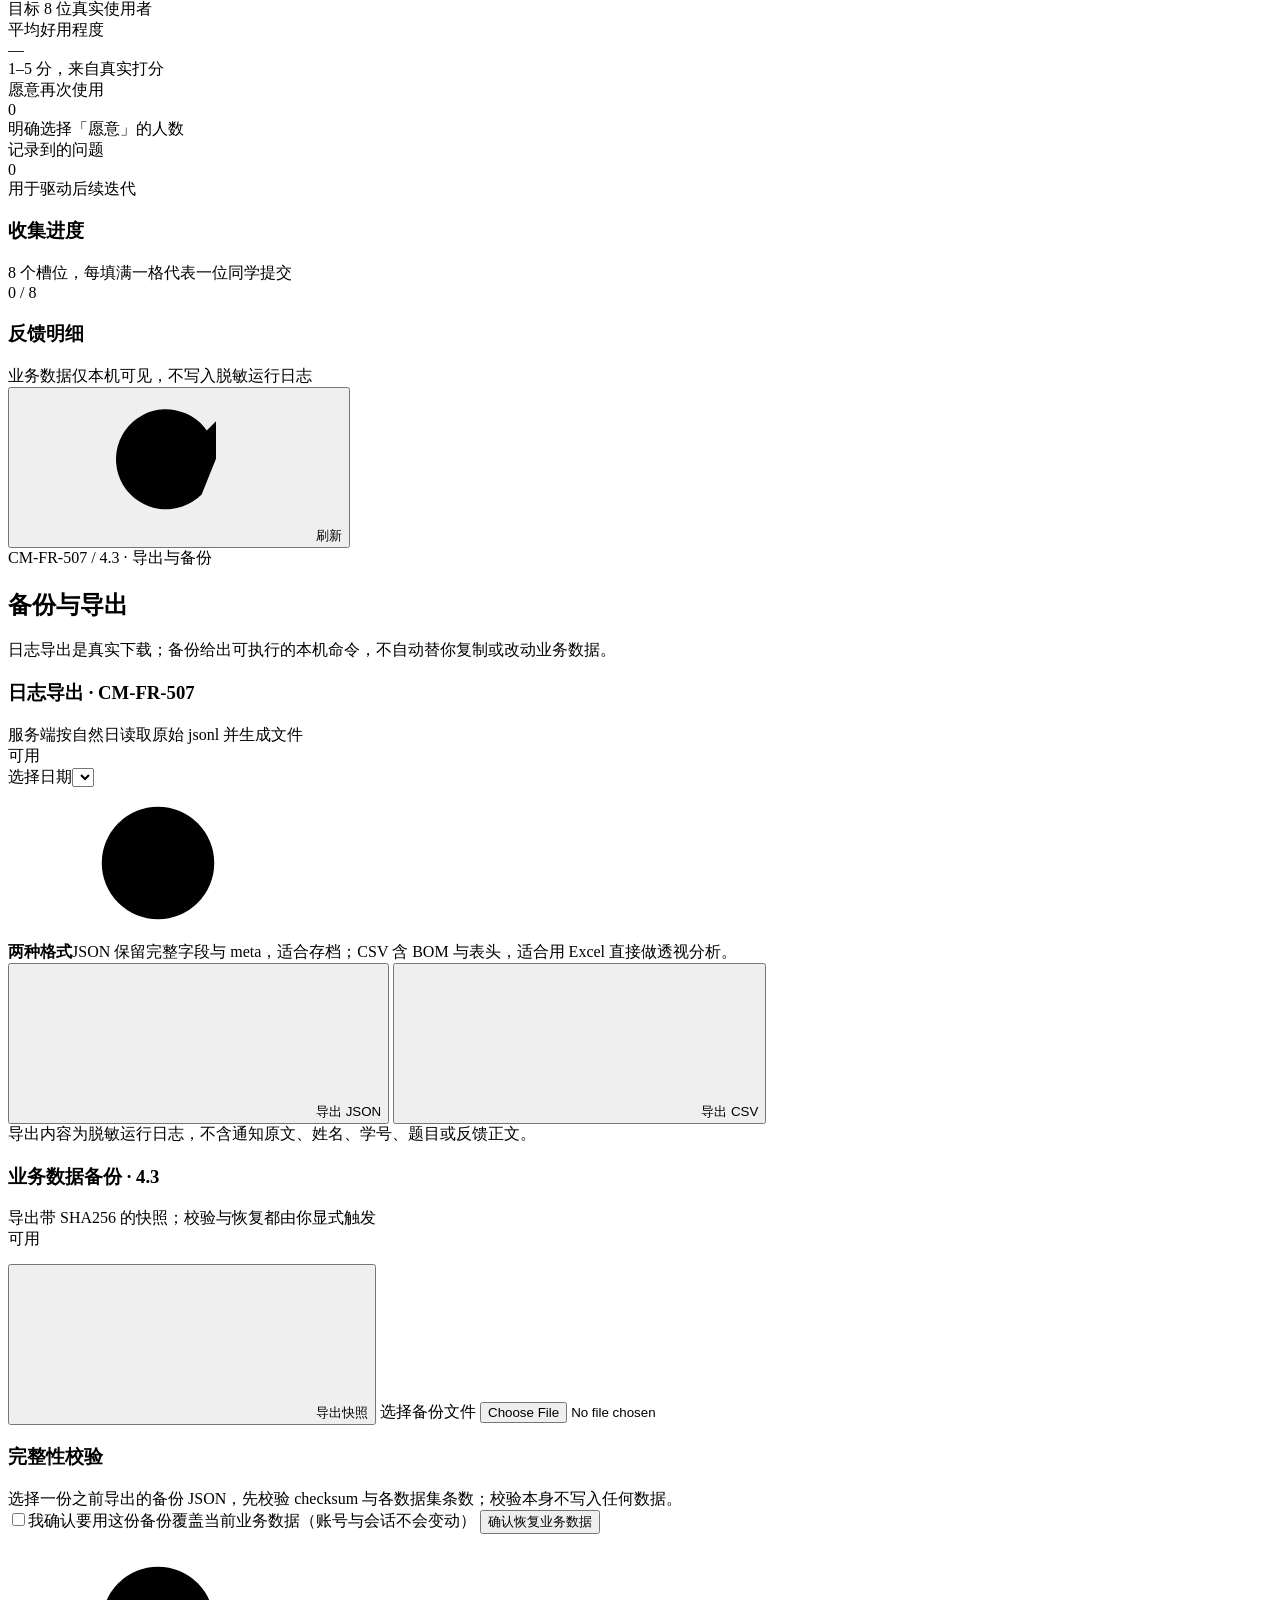
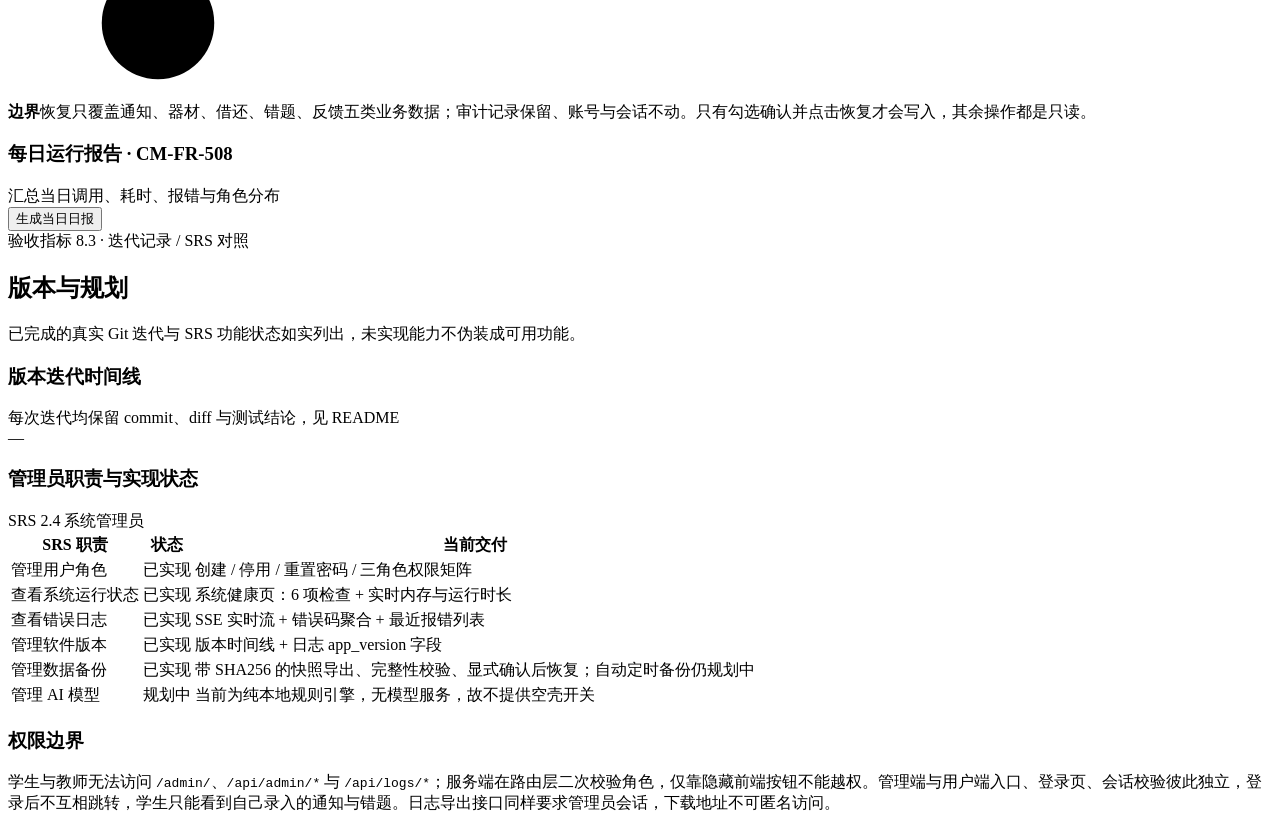
==== commit bc3c68f8: "feat(v6.1): 验收数据可信度修复 + SRS 功能补齐 + 交付物对照 - 日志隔离: telemetry 增加 source 字段; 冒烟测试写入 process_logs/__smoke" ====
--- a/public/admin/index.html
+++ b/public/admin/index.html
@@ -43,6 +43,7 @@
       <div class="nav-label">系统管理 · SRS 2.4 / 4.3</div>
       <button class="nav-item" data-view="users"><svg><use href="#i-users"/></svg>账号与角色<span class="nav-badge" id="badge-users">0</span></button>
       <button class="nav-item" data-view="data"><svg><use href="#i-db"/></svg>数据总览</button>
+      <button class="nav-item" data-view="feedback"><svg><use href="#i-heart"/></svg>反馈收集<span class="nav-badge" id="badge-feedback">0</span></button>
       <button class="nav-item" data-view="backup"><svg><use href="#i-archive"/></svg>备份与导出</button>
 
       <div class="nav-divider"></div>
@@ -140,7 +141,7 @@
             <div id="health-meta"></div>
           </div>
         </div>
-        <div class="band band-info" style="margin-top:16px"><svg><use href="#i-info"/></svg><div><b>关于「连续运行 ≥ 7 天」</b><span>检查项按 process_logs/ 中真实存在的日期文件计数，不预置、不补造历史日志。每天实际使用并运行 <code>node scripts/daily-report.js --sync</code> 即可自然累积。</span></div></div>
+        <div class="band band-info" style="margin-top:16px"><svg><use href="#i-info"/></svg><div><b>关于「连续运行 ≥ 7 天」</b><span>检查项按「当前连续天数」而非「累计天数」判定：断一天就重新计数，日报里会列出断档明细与达标日期。日志不预置、不补造；每天实际使用并运行 <code>node scripts/daily-report.js --sync</code> 即可自然累积。</span></div></div>
       </section>
 
       <!-- ============ 日志分析 ============ -->
@@ -221,10 +222,34 @@
           </div>
         </div>
         <div class="card" style="margin-top:16px">
+          <div class="card-head"><div><h3>业务审计记录 · CM-FR-210</h3><div class="card-sub">只记谁、何时、做了什么、作用于哪个对象；不含原文、姓名与题目</div></div><span class="chip" id="audit-count">0 条</span></div>
+          <div id="audit-table"></div>
+        </div>
+        <div class="card" style="margin-top:16px">
           <div class="card-head"><h3>每日同步</h3></div>
           <pre class="codeblock">node scripts/daily-report.js --sync   # 生成当日日报并 git commit
 git push                              # 需要提交到 GitHub 时再执行</pre>
           <p class="about-p">运行日志由程序自动采集，属于系统运行痕迹，不是「预置业务数据」；业务数据（通知、器材、借还、错题、反馈、账号）全部为空，等待使用者录入。</p>
+        </div>
+      </section>
+
+      <!-- ============ 反馈收集 · 验收 8.4 ============ -->
+      <section class="view" id="view-feedback">
+        <div class="section-intro"><div class="eyebrow">验收指标 8.4 · 8 位真实用户</div><h2>反馈收集</h2><p>反馈必须由真实使用者填写，系统不代填、不生成示例评价。这里只汇总本机已提交的内容。</p></div>
+        <div class="kpi-grid">
+          <div class="kpi"><div class="kpi-label">已收集反馈</div><div class="kpi-num" id="fb-kpi">0</div><div class="kpi-foot">目标 8 位真实使用者</div></div>
+          <div class="kpi"><div class="kpi-label">平均好用程度</div><div class="kpi-num" id="fb-score-avg">—</div><div class="kpi-foot">1–5 分，来自真实打分</div></div>
+          <div class="kpi"><div class="kpi-label">愿意再次使用</div><div class="kpi-num" id="fb-reuse-count">0</div><div class="kpi-foot">明确选择「愿意」的人数</div></div>
+          <div class="kpi"><div class="kpi-label">记录到的问题</div><div class="kpi-num" id="fb-problem-count">0</div><div class="kpi-foot">用于驱动后续迭代</div></div>
+        </div>
+        <div class="card">
+          <div class="card-head"><div><h3>收集进度</h3><div class="card-sub">8 个槽位，每填满一格代表一位同学提交</div></div><span class="chip accent" id="fb-progress-chip">0 / 8</span></div>
+          <div class="progress"><div id="fb-progress-fill"></div></div>
+          <div id="fb-slots" class="fb-slots"></div>
+        </div>
+        <div class="card" style="margin-top:16px">
+          <div class="card-head"><div><h3>反馈明细</h3><div class="card-sub">业务数据仅本机可见，不写入脱敏运行日志</div></div><button class="btn btn-soft btn-sm" id="fb-refresh"><svg><use href="#i-refresh"/></svg>刷新</button></div>
+          <div id="fb-table"></div>
         </div>
       </section>
 
@@ -245,16 +270,18 @@
             <div class="admin-note" id="export-note">导出内容为脱敏运行日志，不含通知原文、姓名、学号、题目或反馈正文。</div>
           </div>
           <div class="card">
-            <div class="card-head"><div><h3>数据备份 · 4.3</h3><div class="card-sub">业务数据由使用者录入，备份动作由你在本机执行</div></div></div>
+            <div class="card-head"><div><h3>业务数据备份 · 4.3</h3><div class="card-sub">导出带 SHA256 的快照；校验与恢复都由你显式触发</div></div><span class="chip good">可用</span></div>
             <div id="backup-datasets"></div>
-            <div class="card-head mt"><h3>备份命令</h3></div>
-            <pre class="codeblock"># Windows PowerShell（在项目根目录执行）
-$stamp = Get-Date -Format yyyyMMdd-HHmm
-Copy-Item -Path data -Destination ".workbuddy/backups/data-$stamp" -Recurse
-
-# 校验备份完整性：逐文件对比条数
-node scripts/reset-password.js   # 可查看账号是否完整</pre>
-            <div class="band band-warn"><svg><use href="#i-info"/></svg><div><b>为什么页面不提供「一键备份」按钮</b><span>写入备份目录会改变磁盘上的数据副本；按「一切数据由我添加」的约定，这类副作用由你显式执行，页面只提供命令与当前条数核对。</span></div></div>
+            <div class="head-actions" style="margin-top:14px">
+              <button class="btn btn-primary" id="btn-backup-export"><svg><use href="#i-download"/></svg>导出快照</button>
+              <label class="file-btn" for="backup-file">选择备份文件</label>
+              <input type="file" id="backup-file" class="sr-file" accept=".json,application/json">
+            </div>
+            <div class="card-head mt"><h3>完整性校验</h3></div>
+            <div id="backup-verify" class="verify-box">选择一份之前导出的备份 JSON，先校验 checksum 与各数据集条数；校验本身不写入任何数据。</div>
+            <label class="review-check" style="margin-top:12px"><input type="checkbox" id="backup-confirm"><span>我确认要用这份备份覆盖当前业务数据（账号与会话不会变动）</span></label>
+            <button class="btn btn-danger full hidden" id="btn-backup-restore">确认恢复业务数据</button>
+            <div class="band band-info" style="margin-top:14px"><svg><use href="#i-info"/></svg><div><b>边界</b><span>恢复只覆盖通知、器材、借还、错题、反馈五类业务数据；审计记录保留、账号与会话不动。只有勾选确认并点击恢复才会写入，其余操作都是只读。</span></div></div>
           </div>
         </div>
         <div class="card" style="margin-top:16px">
@@ -277,7 +304,7 @@
             <tr><td>查看系统运行状态</td><td><span class="st st-ok">已实现</span></td><td>系统健康页：6 项检查 + 实时内存与运行时长</td></tr>
             <tr><td>查看错误日志</td><td><span class="st st-ok">已实现</span></td><td>SSE 实时流 + 错误码聚合 + 最近报错列表</td></tr>
             <tr><td>管理软件版本</td><td><span class="st st-ok">已实现</span></td><td>版本时间线 + 日志 app_version 字段</td></tr>
-            <tr><td>管理数据备份</td><td><span class="st st-part">部分实现</span></td><td>条数核对 + 导出 + 可执行备份命令；自动备份与完整性校验待接入</td></tr>
+            <tr><td>管理数据备份</td><td><span class="st st-ok">已实现</span></td><td>带 SHA256 的快照导出、完整性校验、显式确认后恢复；自动定时备份仍规划中</td></tr>
             <tr><td>管理 AI 模型</td><td><span class="st st-plan">规划中</span></td><td>当前为纯本地规则引擎，无模型服务，故不提供空壳开关</td></tr>
           </tbody></table></div>
         </div>
